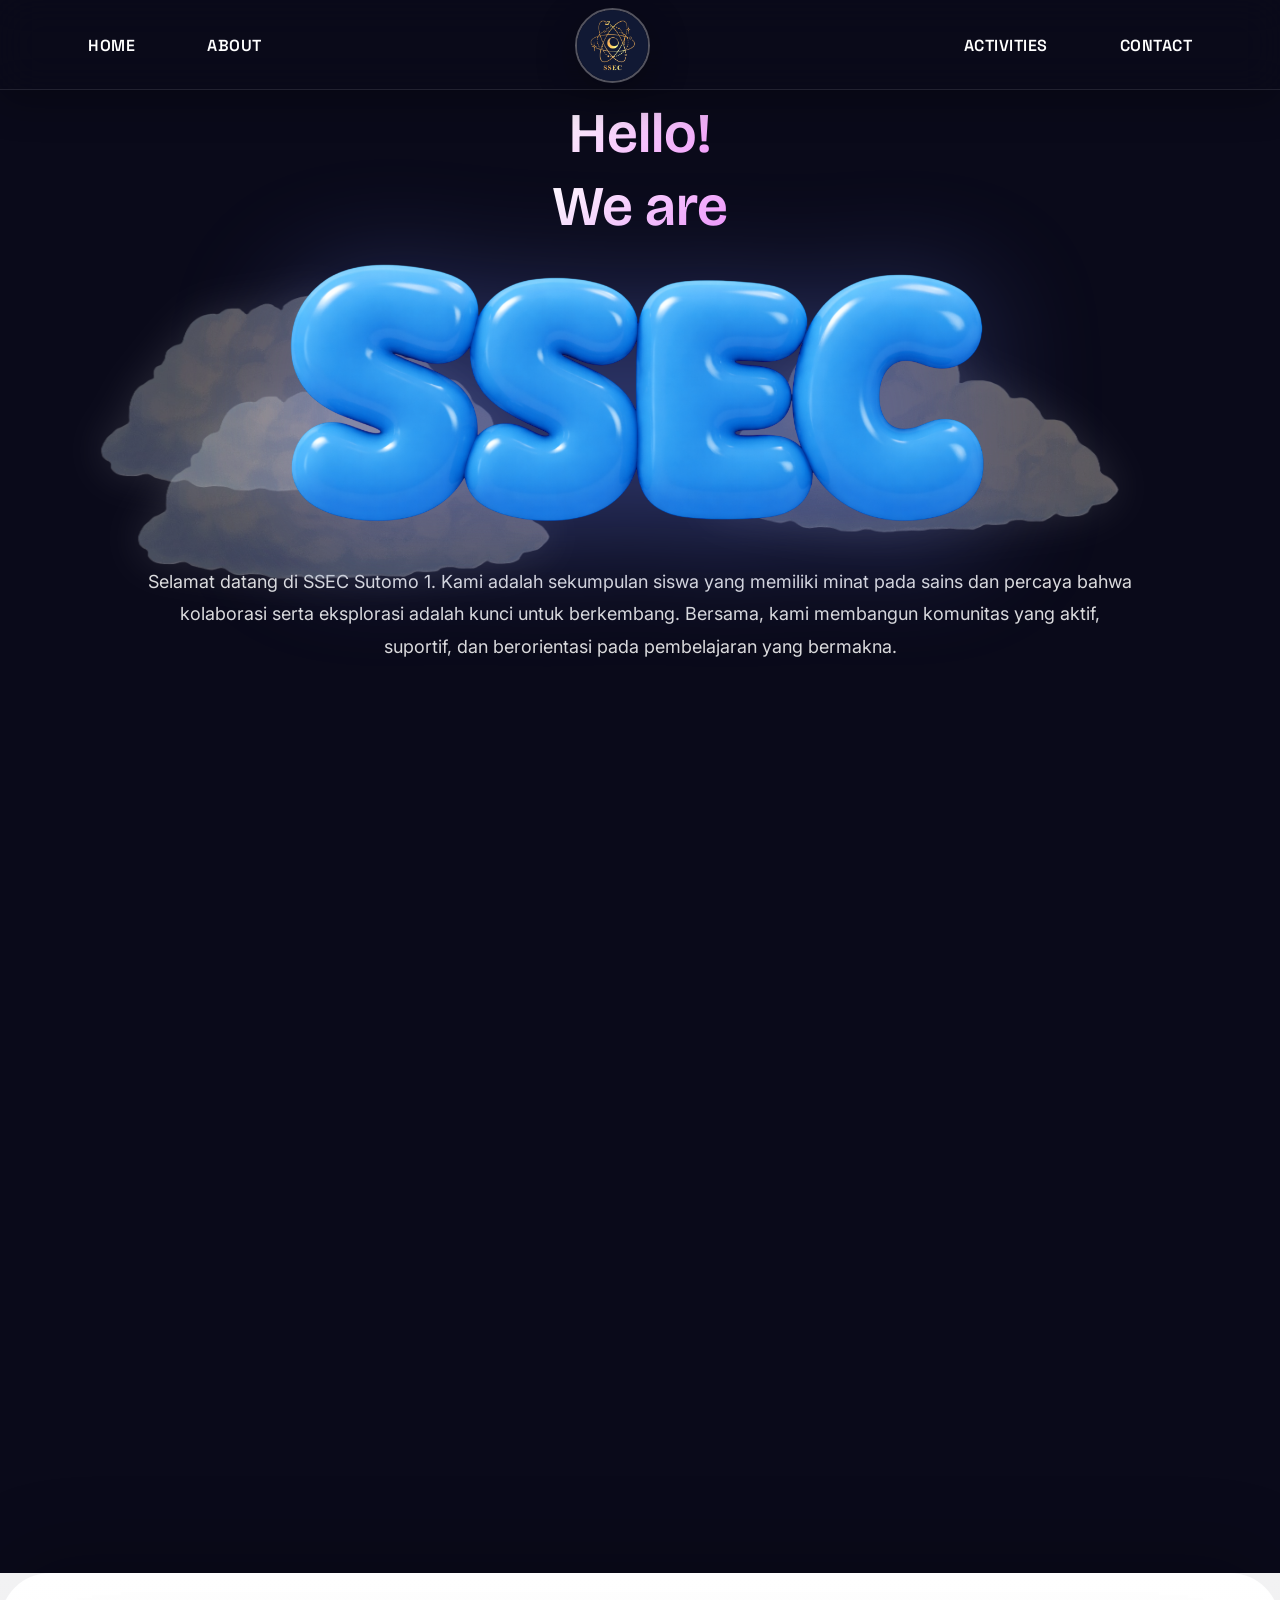
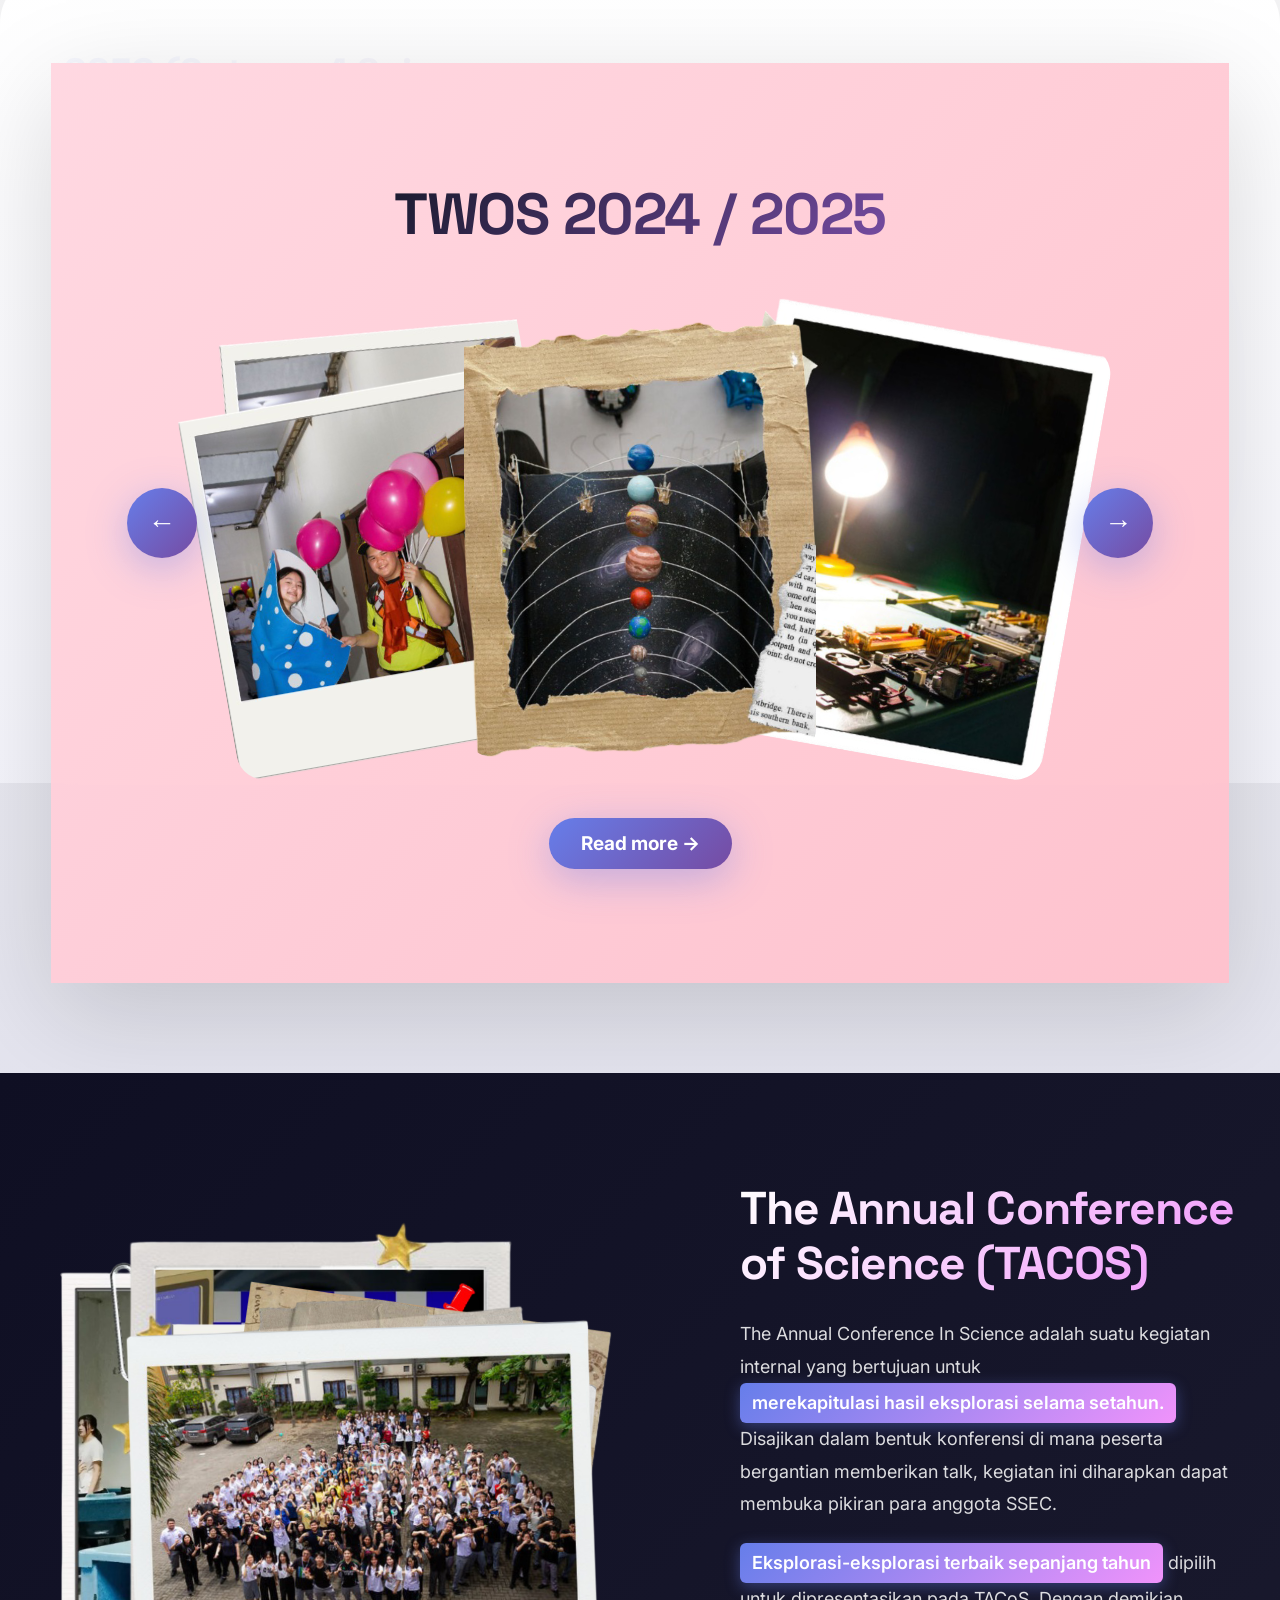
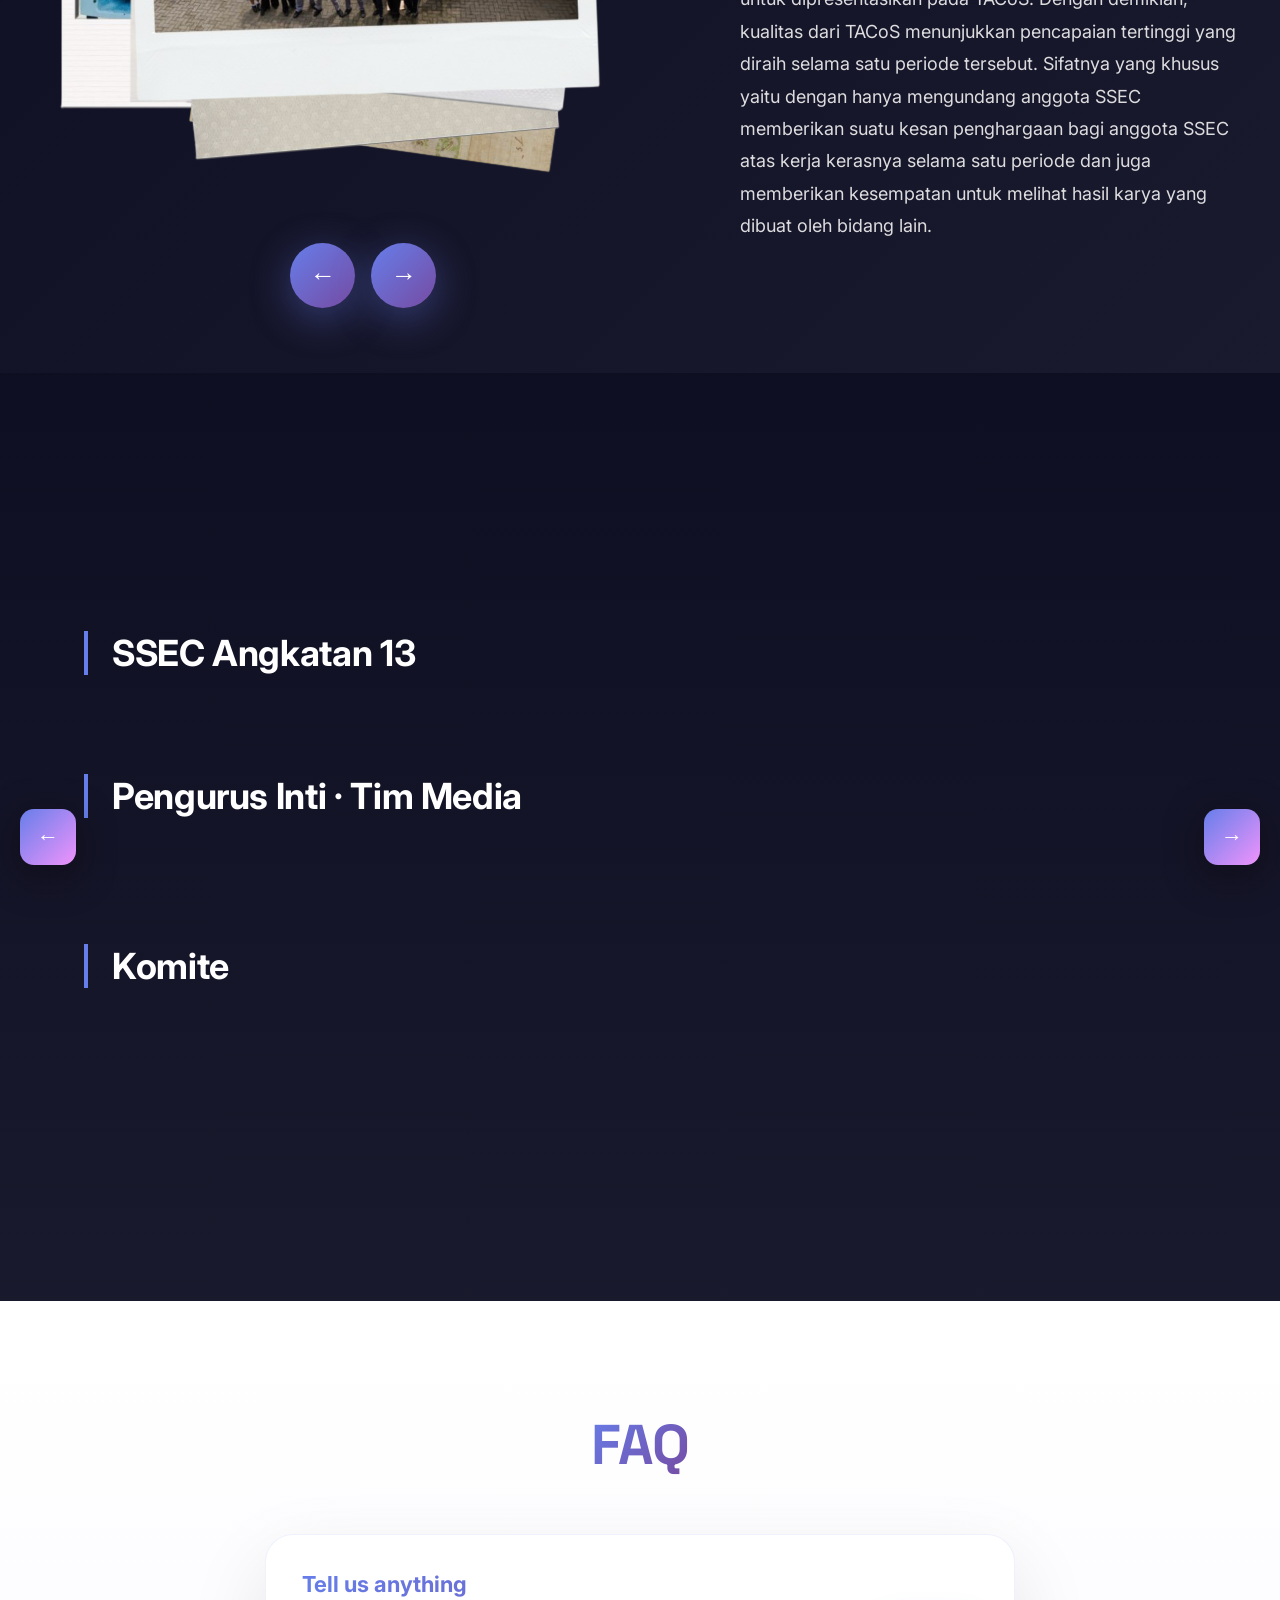
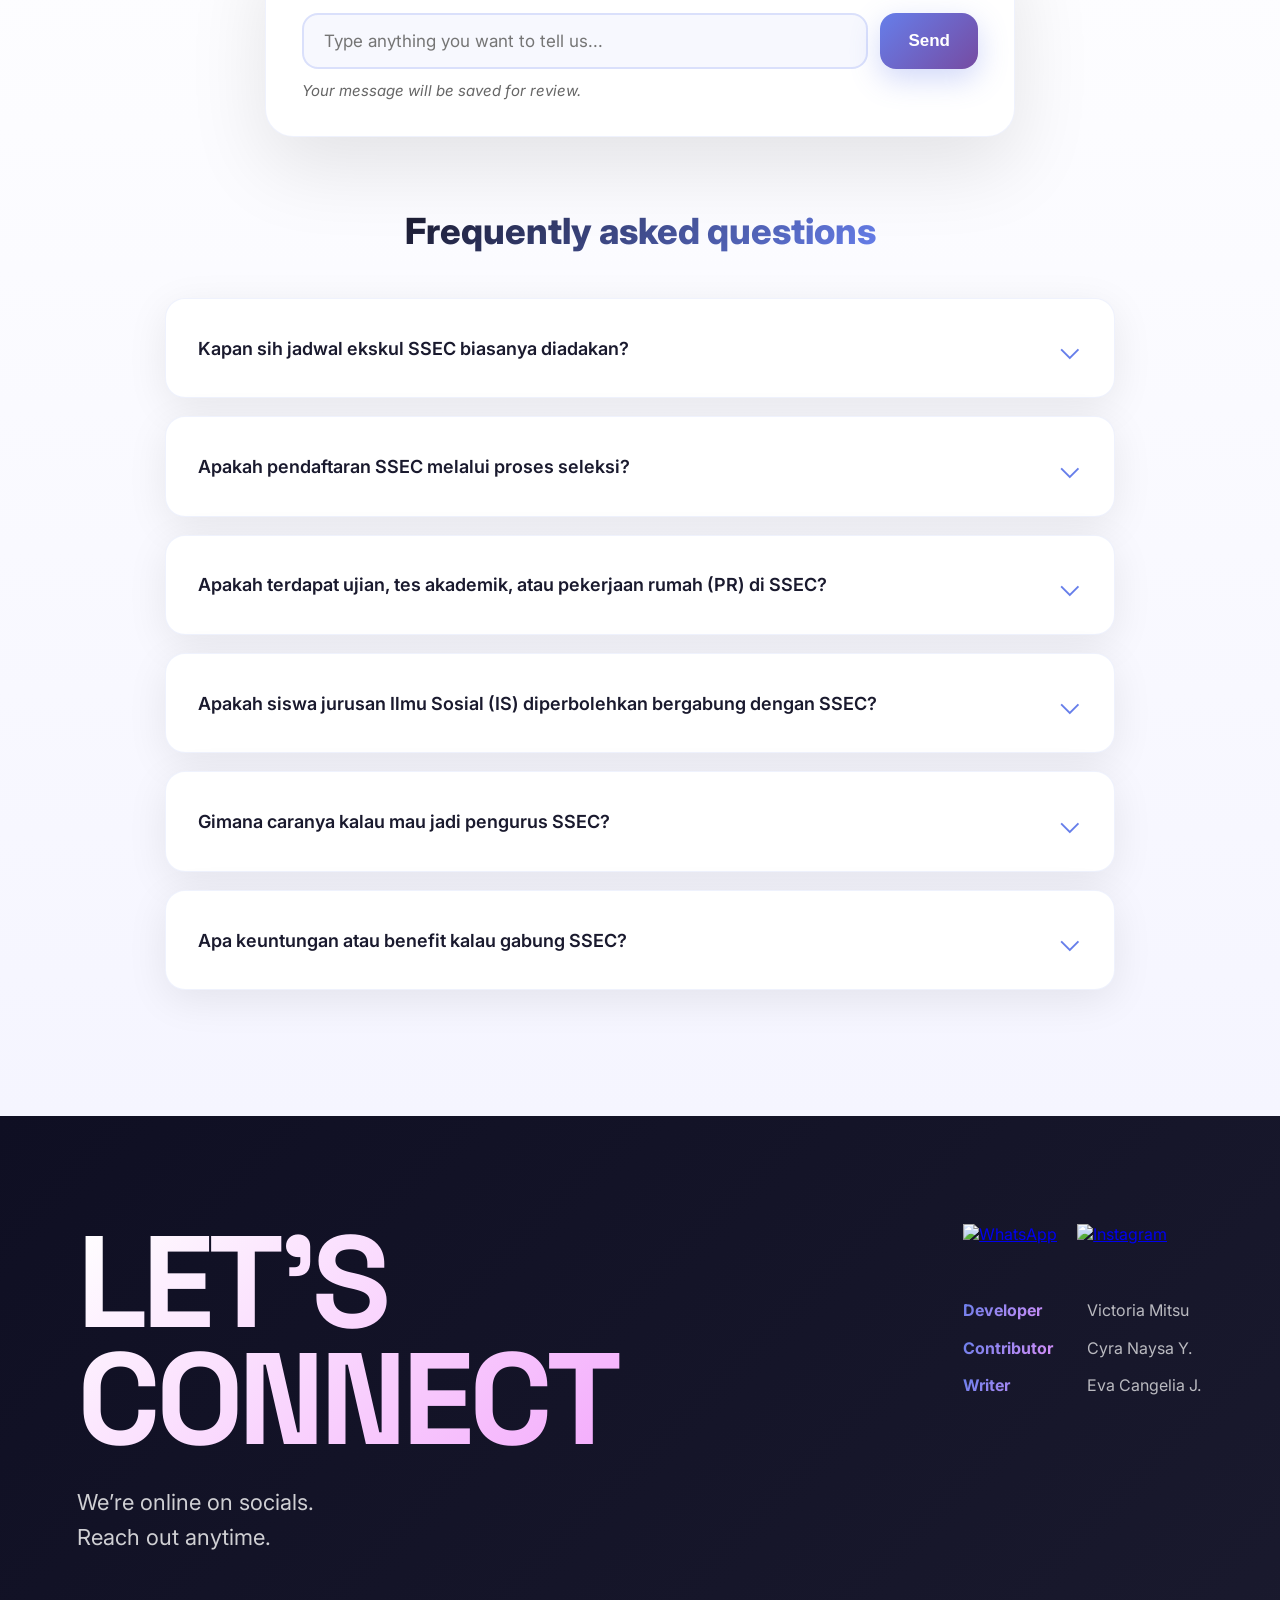
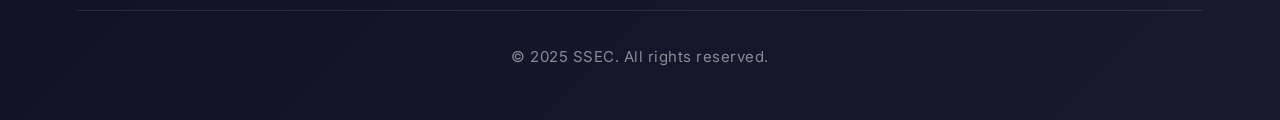
==== index.html @ c32acafa "first commit" ====
<!DOCTYPE html>
<html lang="en">

<head>
  <meta charset="UTF-8" />

  <!-- Make layout responsive on all devices -->
  <meta name="viewport" content="width=device-width, initial-scale=1.0" />

  <!-- Main stylesheet -->
  <link rel="stylesheet" href="style.css" />
  <script type="module">
    import { initializeApp } from "https://www.gstatic.com/firebasejs/12.7.0/firebase-app.js";
    import { getFirestore } from "https://www.gstatic.com/firebasejs/12.7.0/firebase-firestore.js";

    const firebaseConfig = {
      apiKey: "AIzaSyDE6XToUXNq9tVSVEn1rrTan9IuSLxN154",
      authDomain: "ssecfaq2025-2026.firebaseapp.com",
      projectId: "ssecfaq2025-2026",
      storageBucket: "ssecfaq2025-2026.firebasestorage.app",
      messagingSenderId: "773194493300",
      appId: "1:773194493300:web:dbcdadfd26e43658855021"
    };

    const app = initializeApp(firebaseConfig);
    const db = getFirestore(app);

    // 🔥 THIS IS THE IMPORTANT LINE
    window.FIREBASE_DB = db;

    console.log("🔥 Firebase Firestore ready");
  </script>

  <script async src="https://www.instagram.com/embed.js"></script>
  <title>SSEC 2025/2026</title>
</head>

<body>

  <!-- LOADER OVERLAY -->
  <div id="loader" class="loader" aria-label="Loading" role="status">
    <div class="loader-bg">
      <div class="noise"></div>
      <div class="glow-orb orb-1"></div>
      <div class="glow-orb orb-2"></div>
      <div class="glow-orb orb-3"></div>
      <div class="scanline"></div>
    </div>

    <div class="loader-content">
      <div class="loader-mark">
        <!-- Ring + sparks -->
        <svg class="mark-svg" viewBox="0 0 220 220" fill="none" xmlns="http://www.w3.org/2000/svg"
          aria-hidden="true">
          <defs>
            <linearGradient id="ringGrad" x1="12" y1="28" x2="210" y2="210" gradientUnits="userSpaceOnUse">
              <stop offset="0" stop-color="rgba(255, 227, 200, 0.95)" />
              <stop offset="0.45" stop-color="rgba(245, 205, 170, 0.9)" />
              <stop offset="1" stop-color="rgba(255, 255, 255, 0.9)" />
            </linearGradient>
            <filter id="softGlow" x="-50%" y="-50%" width="200%" height="200%">
              <feGaussianBlur stdDeviation="2.8" result="blur" />
              <feColorMatrix in="blur" type="matrix" values="
                  1 0 0 0 0
                  0 1 0 0 0
                  0 0 1 0 0
                  0 0 0 0.9 0" result="glow" />
              <feMerge>
                <feMergeNode in="glow" />
                <feMergeNode in="SourceGraphic" />
              </feMerge>
            </filter>
          </defs>

          <!-- Outer ring (draw animation) -->
          <path class="ring"
            d="M110 22C158.6 22 198 61.4 198 110C198 158.6 158.6 198 110 198C61.4 198 22 158.6 22 110C22 61.4 61.4 22 110 22Z"
            stroke="url(#ringGrad)" stroke-width="10" stroke-linecap="round" filter="url(#softGlow)" />

          <!-- Inner ring (subtle offset) -->
          <path class="ring ring-2"
            d="M110 40C148.66 40 180 71.34 180 110C180 148.66 148.66 180 110 180C71.34 180 40 148.66 40 110C40 71.34 71.34 40 110 40Z"
            stroke="rgba(255, 232, 210, 0.45)" stroke-width="3" stroke-linecap="round" />

          <!-- Sparks (hand-drawn strokes) -->
          <path class="spark s1" d="M68 82 C82 70, 92 64, 110 56" stroke="rgba(255, 235, 220, 0.9)"
            stroke-width="7" stroke-linecap="round" />
          <path class="spark s2" d="M148 76 C158 70, 168 66, 178 60" stroke="rgba(255, 235, 220, 0.9)"
            stroke-width="7" stroke-linecap="round" />
          <path class="spark s3" d="M90 158 C98 170, 108 178, 126 186" stroke="rgba(255, 235, 220, 0.9)"
            stroke-width="7" stroke-linecap="round" />
          <path class="spark s4" d="M46 132 C54 126, 62 120, 74 112" stroke="rgba(255, 235, 220, 0.85)"
            stroke-width="6" stroke-linecap="round" />
          <path class="spark s5" d="M152 150 C160 142, 170 134, 186 122" stroke="rgba(255, 235, 220, 0.85)"
            stroke-width="6" stroke-linecap="round" />

          <!-- Center dot -->
          <circle class="center-dot" cx="110" cy="110" r="6" fill="rgba(255, 235, 220, 0.9)" />
        </svg>
      </div>

      <div class="loader-type">
        <div class="brand-row">
          <span class="brand">SSEC</span>
          <span class="tag">Sutomo 1 Science Exploration Club</span>
        </div>

        <div class="status-row">
          <span class="status-text" id="statusText">Booting systems</span>
          <span class="percent" id="percent">0%</span>
        </div>

        <div class="bar">
          <div class="bar-fill" id="barFill"></div>
        </div>

        <div class="micro">
          <span class="micro-left" id="microLeft">Initializing modules…</span>
          <span class="micro-right" id="microRight">0 / 0 assets</span>
        </div>
      </div>
    </div>
  </div>

  <!-- =====================================================
       NAVBAR
       - Fixed on top
       - Never affected by scroll animations
       ===================================================== -->
  <nav class="navbar">
    <div class="nav-blur"></div>

    <div class="nav-content">
      <div class="nav-left">
        <a href="#Home" class="nav-link"><span class="nav-link-text">HOME</span><span class="nav-link-hover"></span></a>
        <a href="#About" class="nav-link"><span class="nav-link-text">ABOUT</span><span
            class="nav-link-hover"></span></a>
      </div>

      <div class="nav-logo">
        <div class="logo-glow"></div>
        <img src="assets/home/Biru.png" alt="Logo">
      </div>

      <div class="nav-right">
        <a href="#Activities" class="nav-link"><span class="nav-link-text">ACTIVITIES</span><span
            class="nav-link-hover"></span></a>
        <a href="#Contact" class="nav-link"><span class="nav-link-text">CONTACT</span><span
            class="nav-link-hover"></span></a>
      </div>

      <button class="menu-icon" id="menuToggle" aria-label="Menu">
        <span></span><span></span><span></span>
      </button>
    </div>

    <div class="mobile-menu" id="mobileMenu">
      <a href="#Home">HOME</a>
      <a href="#About">ABOUT</a>
      <a href="#Activities">ACTIVITIES</a>
      <a href="#Contact">CONTACT</a>
    </div>
  </nav>


  <!-- =====================================================
       HERO SECTION
       - Sticky
       - Shrinks and fades on scroll
       - NEVER goes under navbar
       ===================================================== -->
  <section id="Home" class="hero">

    <!-- Title text above logo -->
    <div class="hero-title-text">
      <p class="hero-title-text-left">Hello!</p>
      <p class="hero-title-text-right">We are</p>
    </div>

    <!-- Main hero content -->
    <div class="hero-content">

      <!-- Decorative clouds -->
      <img src="assets/home/cloud.png" class="cloud cloud1" alt="">
      <img src="assets/home/cloud.png" class="cloud cloud2" alt="">
      <img src="assets/home/cloud.png" class="cloud cloud3" alt="">

      <!-- Main logo -->
      <img src="assets/home/ssec.png" class="hero-logo" alt="SSEC">

      <!-- Subtitle -->
      <p class="hero-subtitle">
        Selamat datang di SSEC Sutomo 1.
        Kami adalah sekumpulan siswa yang memiliki minat pada sains dan percaya bahwa kolaborasi serta eksplorasi adalah
        kunci untuk berkembang.
        Bersama, kami membangun komunitas yang aktif, suportif, dan berorientasi pada pembelajaran yang bermakna.
      </p>

    </div>

  </section>


  <!-- =====================================================
       ABOUT SECTION
       - Provides scroll runway
       - Card physically slides up
       - Fully replaces hero
       ===================================================== -->
  <section id="About" class="about-wrapper">

    <!-- The card itself (sticky, animated) -->
    <div class="about-card">

      <div class="about-container">

        <!-- ================= LEFT TEXT ================= -->
        <div class="about-text">

          <div class="about-item">
            <h2>SSEC (Sutomo 1 Science Exploration Club) </h2>
            <p>
              merupakan klub eksplorasi sains yang berada di bawah SMA Sutomo 1 Medan, Sumatera Utara, Indonesia. SSEC
              juga menjadi salah satu kegiatan ekstrakurikuler yang mewadahi siswa-siswi SMA Sutomo 1 yang memiliki
              ketertarikan terhadap sains dan proses ilmiah.
            </p>
            <p>
              SSEC dibentuk sebagai ruang eksplorasi bagi siswa untuk memahami sains tidak hanya sebagai mata pelajaran
              di kelas, tetapi sebagai cara berpikir dan alat untuk memahami fenomena di sekitar. Dalam kegiatan klub,
              anggota didorong untuk aktif bertanya, berdiskusi, serta mengembangkan rasa ingin tahu terhadap berbagai
              topik sains.
            </p>
            <p>
              Selama mengikuti kegiatan SSEC, anggota akan dibimbing oleh mentor-mentor yang berpengalaman dan
              berkualitas. Proses pembimbingan ini membantu anggota dalam mengeksplorasi topik sains secara lebih
              terarah dan sistematis. Hasil dari eksplorasi tersebut kemudian didokumentasikan dan dibagikan melalui
              berbagai media, seperti artikel, video, serta pameran sains.
            </p>
          </div>

        </div>


        <!-- ================= RIGHT CAMERA ================= -->
        <div class="about-camera">

          <!-- Camera frame image -->
          <img src="assets/about/camera.png" class="camera-frame" alt="Camera">

          <!-- White screen area -->
          <div class="camera-screen">
            <div class="camera-track" id="cameraTrack">
              <img src="assets/TWOS 2025/image3_orig.jpg" class="camera-slide">
              <img src="assets/TWOS 2025/image1_orig.jpg" class="camera-slide">
              <img src="assets/TWOS 2025/image2_orig.jpg" class="camera-slide">
            </div>
          </div>

        </div>

      </div>
    </div>

  </section>
  <!-- ================= SLIDER SECTION ================= -->
  <section id="Activities" class="twos-section">
    <div class="twos-panel">
      <div class="twos-inner">

        <!-- LEFT ARROW -->
        <button class="arrow arrow-left" id="prevBtn">
          &#8592;
        </button>

        <!-- RIGHT ARROW -->
        <button class="arrow arrow-right" id="nextBtn">
          &#8594;
        </button>

        <!-- ================= SLIDER VIEWPORT ================= -->
        <!-- This masks the overflow so only ONE slide is visible -->
        <div class="twos-viewport">

          <!-- ================= SLIDER TRACK ================= -->
          <!-- This moves left/right -->
          <div class="twos-track" id="twosTrack">

            <!-- ===== SLIDE 1 ===== -->
            <div class="twos-slide">
              <h1 class="twos-title">TWOS 2024 / 2025</h1>

              <div class="card-group">

                <div class="card-wrap card-left">
                  <img src="assets/TWOS 2025/1.png" class="card">
                </div>

                <div class="card-wrap card-center">
                  <img src="assets/TWOS 2025/2.png" class="card">
                </div>

                <div class="card-wrap card-right">
                  <img src="assets/TWOS 2025/3.png" class="card">
                </div>

              </div>

              <a href="twos-2024.html" class="read-more">Read more →</a>
            </div>

            <!-- ===== SLIDE 3 ===== -->
            <div class="twos-slide">
              <h1 class="twos-title">TWOS 2022 / 2023</h1>

              <div class="card-group">

                <div class="card-wrap card-left">
                  <img src="assets/TWOS 2023/1.png" class="card">
                </div>

                <div class="card-wrap card-center">
                  <img src="assets/TWOS 2023/2.png" class="card">
                </div>

                <div class="card-wrap card-right">
                  <img src="assets/TWOS 2023/3.png" class="card">
                </div>

              </div>
            </div>
            <!-- ===== SLIDE 4 ===== -->
            <div class="twos-slide">
              <h1 class="twos-title">Sejarah TWOS</h1>

              <div class="card-group">

                <div class="card-wrap card-left">
                  <img src="assets/sejarahtwos/1.png" class="card">
                </div>

                <div class="card-wrap card-center">
                  <img src="assets/sejarahtwos/2.png" class="card">
                </div>

                <div class="card-wrap card-right">
                  <img src="assets/sejarahtwos/3.png" class="card">
                </div>

              </div>
              <a href="twos-history.html" class="read-more">Read more →</a>
            </div>

          </div>

        </div>
      </div>
    </div>

  </section>
  <!-- ================= NEXT SECTION AFTER TWOS ================= -->
  <section class="tacos-section">

    <div class="tacos-container">

      <!-- ===== IMAGE STACK (LEFT) ===== -->
      <div class="tacos-stack">
        <img src="assets/Tacos/2.png" class="stack-img pos-0">
        <img src="assets/Tacos/3 (1).png" class="stack-img pos-1">
        <img src="assets/Tacos/4.png" class="stack-img pos-2">
        <img src="assets/Tacos/5.png" class="stack-img pos-3">
        <img src="assets/Tacos/6.png" class="stack-img pos-4">
        <img src="assets/Tacos/7.png" class="stack-img pos-5">
        <img src="assets/Tacos/8.png" class="stack-img pos-5">
        <img src="assets/Tacos/9.png" class="stack-img pos-5">
        <img src="assets/Tacos/10.png" class="stack-img pos-5">
        <img src="assets/Tacos/11.png" class="stack-img pos-5">
        <!-- CONTROLS: moved INSIDE the stack so they center to the images -->
        <div class="tacos-controls-under">
          <button id="stackPrev" class="nav-btn prev">←</button>
          <button id="stackNext" class="nav-btn next">→</button>
        </div>
      </div>
      <!-- ===== TEXT (RIGHT) ===== -->
      <div class="tacos-text">

        <h2>The Annual Conference of Science (TACOS)</h2>

        <p>
          The Annual Conference In Science adalah suatu kegiatan internal yang
          bertujuan untuk
          <span class="highlight">merekapitulasi hasil eksplorasi selama setahun.</span>
          Disajikan dalam bentuk konferensi di mana peserta bergantian memberikan talk,
          kegiatan ini diharapkan dapat membuka pikiran para anggota SSEC.
        </p>

        <p>
          <span class="highlight">Eksplorasi-eksplorasi terbaik sepanjang tahun</span>
          dipilih untuk dipresentasikan pada TACoS. Dengan demikian, kualitas dari TACoS menunjukkan pencapaian
          tertinggi yang diraih selama satu periode tersebut. Sifatnya yang khusus yaitu dengan hanya mengundang anggota
          SSEC memberikan suatu kesan penghargaan bagi anggota SSEC atas kerja kerasnya selama satu periode dan juga
          memberikan kesempatan untuk melihat hasil karya yang dibuat oleh bidang lain.
        </p>



      </div>

    </div>
  </section>
  <section class="studio-section">
    <div class="studio-slider">

      <button class="studio-nav prev" onclick="studioPrev()">←</button>
      <button class="studio-nav next" onclick="studioNext()">→</button>

      <div class="studio-viewport">
        <div class="studio-track" id="studioTrack">

          <!-- ===== SLIDE 1 ===== -->
          <div class="studio-slide">
            <h3>SSEC Angkatan 13</h3>

            <h3>Pengurus Inti · Tim Media</h3>
            <div class="studio-row studio-row-3">
              <blockquote class="instagram-media" data-instgrm-permalink="https://www.instagram.com/p/DP6vupWAW0T/"
                data-instgrm-version="14"></blockquote>

              <blockquote class="instagram-media" data-instgrm-permalink="https://www.instagram.com/p/DP6vTJlgao9/"
                data-instgrm-version="14"></blockquote>

              <blockquote class="instagram-media" data-instgrm-permalink="https://www.instagram.com/p/DP6u6KnARhc/"
                data-instgrm-version="14"></blockquote>
            </div>

            <h3>Komite</h3>
            <div class="studio-row">
              <blockquote class="instagram-media" data-instgrm-permalink="https://www.instagram.com/p/DP6wm9OgfP6/"
                data-instgrm-version="14"></blockquote>

              <blockquote class="instagram-media" data-instgrm-permalink="https://www.instagram.com/p/DP6wLjRAV0e/"
                data-instgrm-version="14"></blockquote>
            </div>
          </div>

          <!-- ===== SLIDE 2 ===== -->
          <div class="studio-slide">
            <h3>SSEC Angkatan 12</h3>
            <h3>Pengurus Inti · Tim Media</h3>
            <div class="studio-row studio-row-3">
              <blockquote class="instagram-media" data-instgrm-permalink="https://www.instagram.com/p/DAlYOQAzleA/"
                data-instgrm-version="14"></blockquote>

              <blockquote class="instagram-media" data-instgrm-permalink="https://www.instagram.com/p/DAlYDgQTdvZ/"
                data-instgrm-version="14"></blockquote>

              <blockquote class="instagram-media" data-instgrm-permalink="https://www.instagram.com/p/DAlXzm7zmcF/"
                data-instgrm-version="14"></blockquote>
            </div>

            <h3>Komite</h3>
            <div class="studio-row">
              <blockquote class="instagram-media" data-instgrm-permalink="https://www.instagram.com/p/DAlZCQjTdO_/"
                data-instgrm-version="14"></blockquote>

              <blockquote class="instagram-media" data-instgrm-permalink="https://www.instagram.com/p/DAlY9enzrJG/"
                data-instgrm-version="14"></blockquote>
            </div>
          </div>

          <!-- ===== SLIDE 3 ===== -->
          <div class="studio-slide">
            <h3>Pra SSEC</h3>
            <div class="pra-wrapper">
              <div class="pra-card-grid">
                <div class="pra-card">
                  <img src="assets/prassec/pra1.png">
                  <h4>ADRIAN NUGRAHA UTAMA</h4>
                  <p>Ketua Umum</p>
                  <span>XII · IPA 01</span>
                </div>

                <div class="pra-card">
                  <img src="assets/prassec/pra2.png">
                  <h4>LEONARD</h4>
                  <p>Ketua 1</p>
                  <span>XII · IPA 01</span>
                </div>

                <div class="pra-card">
                  <img src="assets/prassec/pra3.png">
                  <h4>EDWARD</h4>
                  <p>Ketua 2</p>
                  <span>XII · IPS 01</span>
                </div>

                <div class="pra-card">
                  <img src="assets/prassec/pra4.png">
                  <h4>WILSON BUNJAMIN</h4>
                  <p>Ketua 3</p>
                  <span>XII · IPA 05</span>
                </div>

                <div class="pra-card">
                  <img src="assets/prassec/pra5.png">
                  <h4>MEILIA</h4>
                  <p>Sekretaris</p>
                  <span>XII · IPA 01</span>
                </div>
              </div>
            </div>
          </div>
        </div>
      </div>
    </div>
  </section>

  <section class="faq-section" id="FAQ">

    <h2 class="faq-title">FAQ</h2>

    <!-- Tell us anything -->
    <div class="faq-input-wrapper">
      <label class="faq-input-label">Tell us anything</label>
      <div class="faq-input-box">
        <input type="text" id="faqInput" placeholder="Type anything you want to tell us..." />
        <button id="faqSubmit">Send</button>
      </div>
      <p class="faq-hint">Your message will be saved for review.</p>
    </div>

    <!-- Frequently Asked Questions -->
    <h3 class="faq-subtitle">Frequently asked questions</h3>

    <div class="faq-list">

      <div class="faq-item">
        <button class="faq-question">
          Kapan sih jadwal ekskul SSEC biasanya diadakan?
          <span class="faq-icon">⌄</span>
        </button>
        <div class="faq-answer">
          Kegiatan ekstrakurikuler SSEC dilaksanakan setiap hari Jumat, pukul 15.00–16.20 WIB.
        </div>
      </div>

      <div class="faq-item">
        <button class="faq-question">
          Apakah pendaftaran SSEC melalui proses seleksi?
          <span class="faq-icon">⌄</span>
        </button>
        <div class="faq-answer">
          Pendaftaran sebagai anggota tidak melalui proses seleksi, namun jumlah peserta terbatas.
          Sementara itu, pendaftaran sebagai pengurus wajib mengikuti tahapan seleksi yang telah ditentukan。
        </div>
      </div>
      <div class="faq-item">
        <button class="faq-question">
          Apakah terdapat ujian, tes akademik, atau pekerjaan rumah (PR) di SSEC?
          <span class="faq-icon">⌄</span>
        </button>
        <div class="faq-answer">
          SSEC tidak menerapkan ujian, tes akademik, maupun pekerjaan rumah. Kegiatan lebih difokuskan pada praktik,
          diskusi materi, serta permainan edukatif untuk menciptakan suasana belajar yang menyenangkan.
        </div>
      </div>

      <div class="faq-item">
        <button class="faq-question">
          Apakah siswa jurusan Ilmu Sosial (IS) diperbolehkan bergabung dengan SSEC?
          <span class="faq-icon">⌄</span>
        </button>
        <div class="faq-answer">
          Ya, siswa dari jurusan MIA maupun IS diperbolehkan bergabung dan dapat memilih bidang eksplorasi sesuai
          minat,
          termasuk di luar jurusan asalnya. </div>
      </div>

      <div class="faq-item">
        <button class="faq-question">
          Gimana caranya kalau mau jadi pengurus SSEC?
          <span class="faq-icon">⌄</span>
        </button>
        <div class="faq-answer">
          Calon pengurus dapat mendaftar melalui Google Form yang dibagikan oleh panitia. Informasi mengenai seleksi
          akan disampaikan pada saat Technical Meeting, kemudian dilanjutkan dengan tahapan wawancara dan tes
          keterampilan.
        </div>
      </div>

      <div class="faq-item">
        <button class="faq-question">
          Apa keuntungan atau benefit kalau gabung SSEC?
          <span class="faq-icon">⌄</span>
        </button>
        <div class="faq-answer">
          Pengurus SSEC akan memperoleh sertifikat yang dapat menunjang portofolio serta pengalaman bekerja dalam tim.
          Sementara itu, anggota SSEC akan mendapatkan nilai tambah pada rapor serta pengalaman belajar sains secara
          eksploratif dan aplikatif. </div>
      </div>
    </div>
  </section>
  <section id="Contact">
    <footer class="footer">
      <div class="footer-inner">

        <!-- LEFT: BIG MESSAGE -->
        <div class="footer-left">
          <h2>Let’s<br>Connect</h2>
          <p class="footer-sub">
            We’re online on socials.<br>
            Reach out anytime.
          </p>
        </div>

        <!-- RIGHT: CONTACT + CREDITS -->
        <div class="footer-right">

          <div class="footer-contact">
            <a href="https://wa.me/628116520080" target="_blank" aria-label="WhatsApp">
              <img src="https://cdn.jsdelivr.net/npm/simple-icons@v9/icons/whatsapp.svg" alt="WhatsApp"
                style=" height: 80px ">
            </a>

            <a href="https://www.instagram.com/ssec_sutomo1/" target="_blank" aria-label="Instagram">
              <img src="https://cdn.jsdelivr.net/npm/simple-icons@v9/icons/instagram.svg" alt="Instagram"
                style=" height: 80px ">
            </a>
          </div>

          <div class="footer-credits">
            <p><strong>Developer</strong> Victoria Mitsu</p>
            <p><strong>Contributor</strong> Cyra Naysa Y.</p>
            <p><strong>Writer</strong> Eva Cangelia J.</p>
          </div>

        </div>

      </div>

      <div class="footer-bottom">
        © 2025 SSEC. All rights reserved.
      </div>
    </footer>
  </section>
  <!-- =====================================================
       SCROLL ANIMATION SCRIPT
       - Hero collapse
       - About card rise
       - MindMarket-style handoff
       ===================================================== -->
  <script>
      (function () {
      const loader = document.getElementById("loader");
      const percentEl = document.getElementById("percent");
      const barFill = document.getElementById("barFill");
      const statusText = document.getElementById("statusText");
      const microLeft = document.getElementById("microLeft");
      const microRight = document.getElementById("microRight");

      // Safety: if user has reduced motion, keep it snappy.
      const reduceMotion = window.matchMedia("(prefers-reduced-motion: reduce)").matches;

      // Messages that rotate slightly as progress increases
      const steps = [
        { at: 0, text: "Booting systems", micro: "Initializing modules…" },
        { at: 12, text: "Loading interface", micro: "Warming up UI layers…" },
        { at: 28, text: "Syncing components", micro: "Fetching core assets…" },
        { at: 45, text: "Calibrating visuals", micro: "Optimizing rendering…" },
        { at: 62, text: "Preparing content", micro: "Mounting sections…" },
        { at: 78, text: "Final checks", micro: "Verifying integrity…" },
        { at: 92, text: "Almost there", micro: "Finalizing…" },
      ];

      function setUI(p, loaded, total) {
        const clamped = Math.max(0, Math.min(100, p));
        percentEl.textContent = `${Math.round(clamped)}%`;
        barFill.style.transform = `scaleX(${clamped / 100})`;

        // Step messages
        let msg = steps[0];
        for (const s of steps) if (clamped >= s.at) msg = s;
        statusText.textContent = msg.text;
        microLeft.textContent = msg.micro;

        microRight.textContent = `${loaded} / ${total} assets`;
      }

      // Find "assets" to track (best-effort; not perfect but feels real)
      const images = Array.from(document.images || []);
      const styles = Array.from(document.querySelectorAll("link[rel='stylesheet']") || []);
      const scripts = Array.from(document.querySelectorAll("script[src]") || []);

      // Also include background images? (Skip; too expensive to compute reliably.)
      const assets = [
        ...images.map(img => ({ type: "img", el: img, url: img.currentSrc || img.src })),
        ...styles.map(l => ({ type: "css", el: l, url: l.href })),
        ...scripts.map(s => ({ type: "js", el: s, url: s.src })),
      ].filter(a => a.url);

      let total = assets.length;
      if (total === 0) total = 12; // fallback "virtual" assets so it still animates nicely

      let loaded = 0;

      // Progress smoothing
      let targetProgress = 0;
      let displayedProgress = 0;

      // Timing
      const start = performance.now();
      const minDuration = reduceMotion ? 350 : 950; // cinematic minimum time
      const maxDuration = reduceMotion ? 900 : 3500; // hard cap

      function bumpTarget() {
        // Keep target progress tied to loaded ratio, but never go backwards.
        const ratio = total ? (loaded / total) : 0;
        const base = ratio * 92; // keep some headroom for finalizing
        targetProgress = Math.max(targetProgress, base);

        // Add tiny randomness so it feels organic
        targetProgress = Math.min(94, targetProgress + (Math.random() * 1.1));
      }

      // Mark asset as loaded once
      function markLoaded() {
        loaded = Math.min(total, loaded + 1);
        bumpTarget();
      }

      // Track real assets (images)
      assets.forEach(a => {
        if (a.type === "img") {
          // If already complete
          if (a.el.complete && a.el.naturalWidth > 0) {
            markLoaded();
          } else {
            a.el.addEventListener("load", markLoaded, { once: true });
            a.el.addEventListener("error", markLoaded, { once: true });
          }
        } else {
          // CSS/JS: we can't reliably know load state from here if already loaded,
          // so we treat them as "virtual" with a short delay.
          setTimeout(markLoaded, 120 + Math.random() * 380);
        }
      });

      // If there are no real assets, simulate
      if (assets.length === 0) {
        const virtual = total;
        for (let i = 0; i < virtual; i++) {
          setTimeout(markLoaded, 120 + i * (reduceMotion ? 28 : 55) + Math.random() * 90);
        }
      }

      // Main animation loop
      let raf;
      function tick(now) {
        const elapsed = now - start;

        // Move displayedProgress toward targetProgress smoothly
        const easing = reduceMotion ? 0.22 : 0.085;
        displayedProgress += (targetProgress - displayedProgress) * easing;

        // Time-based lift so it doesn't stall on slow pages
        const timeLift = Math.min(86, (elapsed / maxDuration) * 86);
        targetProgress = Math.max(targetProgress, timeLift);

        // When window "load" fires, we finalize to 100
        // We'll set a flag below.
        setUI(displayedProgress, Math.min(loaded, total), total);

        raf = requestAnimationFrame(tick);
      }
      raf = requestAnimationFrame(tick);

      // Finalize + fade out
      let didFinish = false;

      function finish() {
        if (didFinish) return;
        didFinish = true;

        // Snap target to 100 smoothly
        const now = performance.now();
        const elapsed = now - start;
        const remaining = Math.max(0, minDuration - elapsed);

        // Ensure minimum duration for polish
        setTimeout(() => {
          targetProgress = 100;

          // Push displayed quickly to 100
          const finalStart = performance.now();
          const finalDur = reduceMotion ? 180 : 420;

          function finalTick(t) {
            const u = Math.min(1, (t - finalStart) / finalDur);
            // easeOutCubic
            const eased = 1 - Math.pow(1 - u, 3);
            displayedProgress = displayedProgress + (100 - displayedProgress) * eased;
            setUI(displayedProgress, total, total);

            if (u < 1) {
              requestAnimationFrame(finalTick);
              return;
            }

            // Fade out overlay
            loader.classList.add("loader-hide");
            setTimeout(() => {
              cancelAnimationFrame(raf);
              loader.remove();
            }, reduceMotion ? 120 : 650);
          }
          requestAnimationFrame(finalTick);
        }, remaining);
      }

      // If page fully loaded
      window.addEventListener("load", () => {
        // Mark any remaining as loaded
        loaded = total;
        bumpTarget();
        finish();
      });

      // Safety: hard timeout
      setTimeout(finish, maxDuration);
    })();
    const toggle = document.getElementById('menuToggle');
    const menu = document.getElementById('mobileMenu');

    toggle.addEventListener('click', () => {
      toggle.classList.toggle('active');
      menu.classList.toggle('active');
    });

    // Close when clicking a link
    document.querySelectorAll('.mobile-menu a').forEach(link => {
      link.addEventListener('click', () => {
        toggle.classList.remove('active');
        menu.classList.remove('active');
      });
    });
    const hero = document.querySelector('.hero');
    const heroLogo = document.querySelector('.hero-logo');
    const heroText = document.querySelector('.hero-title-text');
    const heroContent = document.querySelector('.hero-content');

    const aboutWrapper = document.querySelector('.about-wrapper');
    const aboutCard = document.querySelector('.about-card');

    const NAV_HEIGHT = 100;

    window.addEventListener('scroll', () => {
      const scrollY = window.scrollY;
      const heroHeight = hero.offsetHeight;
      const aboutStart = aboutWrapper.offsetTop - heroHeight;

      /* ================= PHASE 0 — HARD RESET ================= */
      if (scrollY <= 0) {
        heroLogo.style.transform = 'scale(1)';
        heroContent.style.opacity = '1';
        heroText.style.opacity = '1';

        aboutCard.style.transform = 'translateY(100%)';
        return;
      }

      /* ================= PHASE 1 — HERO SHRINK ================= */
      let heroProgress = scrollY / heroHeight;
      heroProgress = Math.min(Math.max(heroProgress, 0), 1);

      const scale = 1 - heroProgress * 0.45;
      const opacity = 1 - heroProgress * 1.2;

      heroLogo.style.transform = `scale(${scale})`;
      heroContent.style.opacity = opacity;
      heroText.style.opacity = opacity;

      /* ================= PHASE 2 — ABOUT CARD RISE ================= */
      if (scrollY > aboutStart) {
        let cardProgress =
          (scrollY - aboutStart) / heroHeight;

        cardProgress = Math.min(Math.max(cardProgress, 0), 1);

        const translateY = (1 - cardProgress) * 100;
        aboutCard.style.transform = `translateY(${translateY}%)`;
      } else {
        /* Keep card hidden before trigger */
        aboutCard.style.transform = 'translateY(100%)';
      }
    });
    /* ===============================
About SLIDER – STABLE VERSION
=============================== */
    /* About text reveal: staggered headline + paragraph reveal */
    (function () {
      const aboutItems = document.querySelectorAll('.about-item');

      if (!aboutItems.length) return;

      const options = { root: null, rootMargin: '0px', threshold: 0.18 };

      const observer = new IntersectionObserver((entries, obs) => {
        entries.forEach(entry => {
          if (!entry.isIntersecting) return;

          const item = entry.target;
          const h2 = item.querySelector('h2');
          const paras = Array.from(item.querySelectorAll('p'));

          // reveal heading quickly
          if (h2) {
            setTimeout(() => h2.classList.add('revealed'), 80);
          }

          // stagger paragraphs
          paras.forEach((p, i) => {
            setTimeout(() => p.classList.add('revealed'), 220 + i * 140);
          });

          obs.unobserve(item);
        });
      }, options);

      aboutItems.forEach(it => observer.observe(it));
    })();
    (() => {
      const track = document.getElementById("cameraTrack");
      const slides = Array.from(track.children);
      let index = 0;

      slides[0].classList.add("active");

      setInterval(() => {
        // remove active from current
        slides[index].classList.remove("active");

        // next slide
        index = (index + 1) % slides.length;

        // move track
        track.style.transform = `translateX(-${index * 100}%)`;

        // activate new slide
        slides[index].classList.add("active");
      }, 5000);
    })();
    /* ===============================
    TWOS SLIDER – STABLE VERSION
    =============================== */

    const track = document.getElementById('twosTrack');
    const slides = document.querySelectorAll('.twos-slide');

    const prevBtn = document.getElementById('prevBtn');
    const nextBtn = document.getElementById('nextBtn');

    let currentIndex = 0;


    /* ===============================
       CORE FUNCTION: UPDATE SLIDER
       Uses real pixel width (no % bugs)
       =============================== */
    function updateSlider() {
      const slideWidth = slides[0].offsetWidth;
      const offset = slideWidth * currentIndex;

      track.style.transform = `translateX(-${offset}px)`;
    }

    /* ===============================
       NEXT BUTTON
       =============================== */
    nextBtn.addEventListener('click', () => {
      currentIndex++;

      if (currentIndex >= slides.length) {
        currentIndex = slides.length - 1; // stop at last slide
      }

      updateSlider();
    });

    /* ===============================
       PREVIOUS BUTTON
       =============================== */
    prevBtn.addEventListener('click', () => {
      currentIndex--;

      if (currentIndex < 0) {
        currentIndex = 0; // stop at first slide
      }

      updateSlider();
    });

    /* ===============================
       HANDLE WINDOW RESIZE
       Prevents broken layout on resize
       =============================== */
    window.addEventListener('resize', () => {
      updateSlider();
    });

    /* ===============================
       INITIAL RENDER
       =============================== */
    window.addEventListener('load', () => {
      currentIndex = 0;
      updateSlider();
    });
    /* ===============================
   Tacos
   =============================== */
    document.addEventListener('DOMContentLoaded', () => {

      const images = Array.from(document.querySelectorAll('.stack-img'));
      const nextBtn = document.getElementById('stackNext');
      const prevBtn = document.getElementById('stackPrev');

      const DURATION = 600;
      let locked = false;

      function applyPositions() {
        images.forEach((img, i) => {
          img.className = 'stack-img';
          img.classList.add(`pos-${i}`);
        });
      }

      nextBtn.addEventListener('click', () => {
        if (locked) return;
        locked = true;

        const top = images[0];
        top.classList.add('to-back');

        setTimeout(() => {
          top.classList.remove('to-back');
          images.push(images.shift());
          applyPositions();
          locked = false;
        }, DURATION);
      });

      prevBtn.addEventListener('click', () => {
        if (locked) return;
        locked = true;

        const last = images.pop();
        images.unshift(last);

        last.classList.add('from-back');
        applyPositions();

        requestAnimationFrame(() => {
          last.classList.remove('from-back');
        });

        setTimeout(() => {
          locked = false;
        }, DURATION);
      });

      applyPositions();
    });
    /* studio */
    window.instgrm.Embeds.process();
    const studioSlides = document.querySelectorAll('.studio-slide');

    function showStudioSlide(slideNumber) {
      studioSlides.forEach(s => s.classList.remove('active'));

      const target = document.querySelector(
        `.studio-slide[data-slide="${slideNumber}"]`
      );

      if (target) {
        target.classList.add('active');

        if (window.instgrm) {
          window.instgrm.Embeds.process();
        }
      }
    }

    // SHOW REAL CONTENT BY DEFAULT
    showStudioSlide(2);
    let current = 2;

    document.querySelector('.arrow-right').onclick = () => {
      current = current === 3 ? 2 : current + 1;
      showStudioSlide(current);
    };

    document.querySelector('.arrow-left').onclick = () => {
      current = current === 2 ? 3 : current - 1;
      showStudioSlide(current);
    };
    let studioIndex = 0;

    function updateStudio() {
      const track = document.getElementById("studioTrack");
      track.style.transform = `translateX(-${studioIndex * 100}%)`;

      if (window.instgrm) {
        window.instgrm.Embeds.process();
      }
    }

    function studioNext() {
      const slides = document.querySelectorAll(".studio-slide");
      studioIndex = Math.min(studioIndex + 1, slides.length - 1);
      updateStudio();
    }

    function studioPrev() {
      studioIndex = Math.max(studioIndex - 1, 0);
      updateStudio();
    }
    /* FAQ accordion */
    document.querySelectorAll('.faq-question').forEach(btn => {
      btn.addEventListener('click', () => {
        const item = btn.closest('.faq-item');

        // close others (optional, like SafetyWing)
        document.querySelectorAll('.faq-item').forEach(i => {
          if (i !== item) i.classList.remove('active');
        });

        item.classList.toggle('active');
      });
    });
    /* Tell us anything input */
    const input = document.getElementById('faqInput');
    const submit = document.getElementById('faqSubmit');

    async function saveMessage() {
      const value = input.value.trim();
      if (!value) return;

      try {
        const { collection, addDoc, serverTimestamp } =
          await import("https://www.gstatic.com/firebasejs/12.7.0/firebase-firestore.js");

        await addDoc(
          collection(window.FIREBASE_DB, "faqMessages"),
          {
            message: value,
            createdAt: serverTimestamp(),
            page: "FAQ",
            userAgent: navigator.userAgent
          }
        );

        input.value = '';
        alert('Message sent successfully!');
      } catch (err) {
        console.error(err);
        alert('Failed to send message');
      }
    }

    input.value = '';
    alert('Message saved!');

    submit.addEventListener('click', saveMessage);
    input.addEventListener('keydown', e => {
      if (e.key === 'Enter') saveMessage();
    });
  </script>



</body>

</html>
---- style.css ----
@import url('https://fonts.googleapis.com/css2?family=Inter:wght@100..900&family=Space+Grotesk:wght@300..700&family=Bricolage+Grotesque:opsz,wght@12..96,200..800&display=swap');

* {
  margin: 0;
  padding: 0;
  box-sizing: border-box;
}

:root {
  --primary: #667eea;
  --primary-light: #764ba2;
  --accent: #f093fb;
  --bg-dark: #0f0f23;
  --text-light: #ffffff;
  --text-dark: #1a1a2e;
  --glass-bg: rgba(255, 255, 255, 0.08);
  --glass-border: rgba(255, 255, 255, 0.18);
}

html {
  scroll-behavior: smooth;
  overflow-x: hidden;
}

body {
  margin: 0;
  padding: 0;
  overflow-x: hidden;
  width: 100%;
  min-width: 320px;
  font-family: 'Inter', sans-serif;
  background: #0a0a1a;
  color: var(--text-light);
}
/* ==========================================================================
   Loader
   ========================================================================== */

.loader {
  position: fixed;
  inset: 0;
  z-index: 9999;
  display: grid;
  place-items: center;
  overflow: hidden;
  background: radial-gradient(1200px 900px at 50% 50%, rgba(68, 36, 28, 0.95) 0%, rgba(18, 13, 18, 0.98) 70%, rgba(10, 10, 14, 1) 100%);
}

.loader-bg {
  position: absolute;
  inset: 0;
  overflow: hidden;
}

.noise {
  position: absolute;
  inset: -10%;
  background-image: url("data:image/svg+xml,%3Csvg xmlns='http://www.w3.org/2000/svg' width='160' height='160'%3E%3Cfilter id='n'%3E%3CfeTurbulence type='fractalNoise' baseFrequency='.65' numOctaves='3' stitchTiles='stitch'/%3E%3C/filter%3E%3Crect width='160' height='160' filter='url(%23n)' opacity='.28'/%3E%3C/svg%3E");
  background-size: 180px 180px;
  opacity: 0.26;
  mix-blend-mode: overlay;
  transform: rotate(6deg);
  animation: noiseMove 2.4s steps(6) infinite;
  pointer-events: none;
}

@keyframes noiseMove {
  0% {
    transform: translate3d(-2%, -2%, 0) rotate(6deg);
  }

  20% {
    transform: translate3d(2%, -1%, 0) rotate(6deg);
  }

  40% {
    transform: translate3d(2%, 2%, 0) rotate(6deg);
  }

  60% {
    transform: translate3d(-1%, 2%, 0) rotate(6deg);
  }

  80% {
    transform: translate3d(-2%, 0%, 0) rotate(6deg);
  }

  100% {
    transform: translate3d(-2%, -2%, 0) rotate(6deg);
  }
}

/* Floating orbs */
.glow-orb {
  position: absolute;
  width: 560px;
  height: 560px;
  border-radius: 999px;
  filter: blur(var(--blur));
  opacity: 0.25;
  mix-blend-mode: screen;
  background: radial-gradient(circle at 35% 35%, rgba(255, 235, 220, 0.8) 0%, rgba(255, 214, 176, 0.22) 35%, rgba(0, 0, 0, 0) 70%);
  animation: orbFloat 7.6s ease-in-out infinite;
  pointer-events: none;
}

.orb-1 {
  left: -140px;
  top: -140px;
  animation-duration: 8.4s;
}

.orb-2 {
  right: -180px;
  bottom: -220px;
  width: 720px;
  height: 720px;
  opacity: 0.18;
  animation-duration: 9.6s;
  animation-delay: -1.6s;
}

.orb-3 {
  left: 38%;
  top: 55%;
  width: 520px;
  height: 520px;
  opacity: 0.14;
  animation-duration: 10.8s;
  animation-delay: -2.7s;
}

@keyframes orbFloat {
  0% {
    transform: translate3d(0, 0, 0) scale(1);
  }

  50% {
    transform: translate3d(28px, -18px, 0) scale(1.04);
  }

  100% {
    transform: translate3d(0, 0, 0) scale(1);
  }
}

/* Subtle scanline */
.scanline {
  position: absolute;
  left: -10%;
  top: -40%;
  width: 120%;
  height: 160%;
  background: linear-gradient(180deg, transparent 0%, rgba(255, 235, 220, 0.06) 48%, transparent 100%);
  opacity: 0.14;
  transform: rotate(12deg);
  animation: scan 2.6s linear infinite;
  pointer-events: none;
}

@keyframes scan {
  0% {
    transform: translateY(-18%) rotate(12deg);
  }

  100% {
    transform: translateY(18%) rotate(12deg);
  }
}

/* Loader content card */
.loader-content {
  position: relative;
  width: var(--w);
  max-width: 980px;
  display: grid;
  grid-template-columns: 280px 1fr;
  gap: 28px;
  align-items: center;
  padding: 28px;
  border-radius: var(--radius);
  border: 1px solid var(--line2);
  background: radial-gradient(900px 650px at 30% 25%, rgba(255, 235, 220, 0.06) 0%, rgba(255, 235, 220, 0.018) 45%, rgba(0, 0, 0, 0) 70%),
    linear-gradient(180deg, rgba(255, 235, 220, 0.06) 0%, rgba(0, 0, 0, 0.12) 100%);
  box-shadow: 0 28px 80px var(--shadow), 0 2px 0 rgba(255, 255, 255, 0.04) inset;
  backdrop-filter: blur(10px);
}

@media (max-width: 820px) {
  .loader-content {
    grid-template-columns: 1fr;
    gap: 20px;
    padding: 22px;
  }
}

/* Mark */
.loader-mark {
  display: grid;
  place-items: center;
}

.mark-svg {
  width: 220px;
  height: 220px;
  overflow: visible;
  filter: drop-shadow(0 18px 38px rgba(0, 0, 0, 0.38));
}

@media (max-width: 820px) {
  .mark-svg {
    width: 190px;
    height: 190px;
  }
}

/* Ring draw animation */
.ring {
  stroke-dasharray: 560;
  stroke-dashoffset: 560;
  animation: ringDraw 1.25s cubic-bezier(.18, .85, .2, 1) forwards, ringPulse 2.4s ease-in-out infinite 1.15s;
}

.ring-2 {
  stroke-dasharray: 460;
  stroke-dashoffset: 460;
  animation: ringDraw2 1.45s cubic-bezier(.18, .85, .2, 1) forwards;
  opacity: 0.7;
}

@keyframes ringDraw {
  to {
    stroke-dashoffset: 0;
  }
}

@keyframes ringDraw2 {
  to {
    stroke-dashoffset: 0;
  }
}

@keyframes ringPulse {
  0% {
    opacity: 0.86;
    filter: saturate(1);
  }

  50% {
    opacity: 1;
    filter: saturate(1.12);
  }

  100% {
    opacity: 0.86;
    filter: saturate(1);
  }
}

/* Sparks: "hand drawn" strokes that flick in */
.spark {
  stroke-dasharray: 140;
  stroke-dashoffset: 140;
  opacity: 0.0;
  animation: sparkDraw 0.9s cubic-bezier(.2, .9, .24, 1) forwards;
  filter: drop-shadow(0 6px 12px rgba(0, 0, 0, 0.3));
}

.s1 {
  animation-delay: 0.18s;
}

.s2 {
  animation-delay: 0.28s;
}

.s3 {
  animation-delay: 0.38s;
}

.s4 {
  animation-delay: 0.50s;
}

.s5 {
  animation-delay: 0.62s;
}

@keyframes sparkDraw {
  0% {
    stroke-dashoffset: 140;
    opacity: 0;
  }

  60% {
    opacity: 0.92;
  }

  100% {
    stroke-dashoffset: 0;
    opacity: 0.75;
  }
}

/* Center dot shimmer */
.center-dot {
  animation: dotGlow 1.8s ease-in-out infinite;
}

@keyframes dotGlow {
  0% {
    opacity: 0.55;
    transform: scale(1);
  }

  50% {
    opacity: 1;
    transform: scale(1.12);
  }

  100% {
    opacity: 0.55;
    transform: scale(1);
  }
}

/* Type */
.loader-type {
  display: flex;
  flex-direction: column;
  gap: 14px;
}

.brand-row {
  display: flex;
  flex-direction: column;
  gap: 6px;
}

.brand {
  font-family: "Space Grotesk", Inter, system-ui;
  font-size: clamp(32px, 4vw, 44px);
  font-weight: 700;
  letter-spacing: 0.02em;
  line-height: 1.02;
}

.tag {
  color: var(--muted);
  font-size: 14px;
  letter-spacing: 0.02em;
}

.status-row {
  display: flex;
  align-items: baseline;
  justify-content: space-between;
  gap: 16px;
  border-top: 1px solid var(--line2);
  padding-top: 10px;
}

.status-text {
  font-size: 16px;
  color: var(--cream2);
  letter-spacing: 0.01em;
}

.percent {
  font-family: "Space Grotesk", Inter, system-ui;
  font-size: 22px;
  font-weight: 600;
  color: var(--cream);
  letter-spacing: 0.04em;
}

/* Progress bar */
.bar {
  position: relative;
  height: 12px;
  border-radius: 999px;
  overflow: hidden;
  background: rgba(255, 235, 220, 0.09);
  border: 1px solid rgba(255, 235, 220, 0.12);
  box-shadow: 0 10px 25px rgba(0, 0, 0, 0.35) inset;
}

.bar-fill {
  height: 100%;
  transform: scaleX(0);
  transform-origin: left;
  border-radius: 999px;
  background: linear-gradient(90deg,
      rgba(255, 235, 220, 0.85) 0%,
      rgba(255, 214, 176, 0.95) 40%,
      rgba(255, 255, 255, 0.88) 100%);
  box-shadow: 0 0 24px rgba(255, 214, 176, 0.2);
  transition: transform 220ms ease;
}

/* Micro copy */
.micro {
  display: flex;
  justify-content: space-between;
  gap: 12px;
  color: var(--muted2);
  font-size: 12px;
  letter-spacing: 0.02em;
}

@media (max-width: 520px) {
  .micro {
    flex-direction: column;
    align-items: flex-start;
  }
}

/* Fade out */
.loader-hide {
  animation: loaderFade 0.6s ease forwards;
}

@keyframes loaderFade {
  0% {
    opacity: 1;
    transform: translateY(0);
  }

  100% {
    opacity: 0;
    transform: translateY(-6px);
    pointer-events: none;
  }
}

@media (prefers-reduced-motion: reduce) {

  .noise,
  .scanline,
  .glow-orb,
  .ring,
  .ring-2,
  .spark,
  .center-dot {
    animation: none !important;
  }

  .bar-fill {
    transition: none !important;
  }

  .loader-hide {
    animation-duration: 0.2s;
  }
}

/* ========== ANIMATED BACKGROUND ========== */
.animated-bg {
  position: fixed;
  top: 0;
  left: 0;
  width: 100%;
  height: 100%;
  z-index: 0;
  background: linear-gradient(135deg, #667eea 0%, #764ba2 25%, #f093fb 50%, #667eea 75%, #764ba2 100%);
  background-size: 400% 400%;
  animation: gradientShift 15s ease infinite;
}

@keyframes gradientShift {

  0%,
  100% {
    background-position: 0% 50%;
  }

  50% {
    background-position: 100% 50%;
  }
}

.gradient-orb {
  position: absolute;
  border-radius: 50%;
  filter: blur(80px);
  opacity: 0.6;
  animation: float 20s ease-in-out infinite;
}

.orb-1 {
  width: 500px;
  height: 500px;
  background: radial-gradient(circle, rgba(102, 126, 234, 0.8), transparent);
  top: -10%;
  left: -10%;
  animation-delay: 0s;
}

.orb-2 {
  width: 600px;
  height: 600px;
  background: radial-gradient(circle, rgba(240, 147, 251, 0.7), transparent);
  top: 40%;
  right: -15%;
  animation-delay: 5s;
}

.orb-3 {
  width: 550px;
  height: 550px;
  background: radial-gradient(circle, rgba(118, 75, 162, 0.8), transparent);
  bottom: -10%;
  left: 30%;
  animation-delay: 10s;
}

@keyframes float {

  0%,
  100% {
    transform: translate(0, 0) scale(1);
  }

  33% {
    transform: translate(50px, -50px) scale(1.1);
  }

  66% {
    transform: translate(-50px, 50px) scale(0.9);
  }
}

/* ========== NAVBAR - FIXED & ENHANCED ========== */
.navbar {
  position: fixed;
  top: 0;
  left: 0;
  width: 100%;
  height: 90px;
  z-index: 10000;
  backdrop-filter: blur(20px);
  -webkit-backdrop-filter: blur(20px);
}

.nav-content {
  display: grid;
  grid-template-columns: 1fr auto 1fr;
  align-items: center;
}

.nav-left {
  justify-self: start;
}

.nav-logo {
  justify-self: center;
}

.nav-right {
  justify-self: end;
}

.nav-blur {
  position: absolute;
  inset: 0;
  background: rgba(10, 10, 26, 0.7);
  border-bottom: 1px solid rgba(255, 255, 255, 0.1);
  box-shadow: 0 10px 40px rgba(0, 0, 0, 0.3);
}

.nav-content {
  position: relative;
  height: 100%;
  display: flex;
  justify-content: space-between;
  align-items: center;
  padding: 0 clamp(20px, 5vw, 80px);
  max-width: 1800px;
  margin: 0 auto;
}

.nav-left,
.nav-right {
  display: flex;
  gap: clamp(12px, 2vw, 24px);
}

.nav-link {
  position: relative;
  text-decoration: none;
  color: var(--text-light);
  font-weight: 600;
  font-size: clamp(14px, 1.6vw, 16px);
  padding: 12px 24px;
  border-radius: 12px;
  overflow: hidden;
  transition: all 0.3s cubic-bezier(0.4, 0, 0.2, 1);
  font-family: 'Space Grotesk', sans-serif;
  letter-spacing: 0.5px;
}

.nav-link-text {
  position: relative;
  z-index: 2;
}

.nav-link-hover {
  position: absolute;
  inset: 0;
  background: linear-gradient(135deg, rgba(102, 126, 234, 0.3), rgba(240, 147, 251, 0.3));
  opacity: 0;
  transition: opacity 0.3s ease;
  z-index: 1;
}

.nav-link:hover .nav-link-hover {
  opacity: 1;
}

.nav-link:hover {
  transform: translateY(-2px);
  box-shadow: 0 10px 30px rgba(102, 126, 234, 0.4);
}

.nav-logo {
  position: relative;
  width: clamp(60px, 8vw, 75px);
  height: clamp(60px, 8vw, 75px);
}

.logo-glow {
  position: absolute;
  inset: -10px;
  background: radial-gradient(circle, rgba(102, 126, 234, 0.5), transparent);
  border-radius: 50%;
  filter: blur(20px);
  opacity: 0;
  transition: opacity 0.3s ease;
}

.nav-logo:hover .logo-glow {
  opacity: 1;
}

.nav-logo img {
  width: 100%;
  height: 100%;
  object-fit: cover;
  border-radius: 50%;
  border: 2px solid rgba(255, 255, 255, 0.3);
  box-shadow: 0 10px 40px rgba(0, 0, 0, 0.3);
  transition: all 0.3s ease;
}

.nav-logo:hover img {
  transform: scale(1.05) rotate(5deg);
  border-color: rgba(102, 126, 234, 0.8);
}

@media (min-width: 900px) {
  .menu-icon {
    display: none;
  }
}

@media (max-width: 900px) {

  .nav-left,
  .nav-right {
    display: none;
  }

  .menu-icon {
    display: flex;
  }
}

/* ========== MOBILE MENU ========== */
.menu-icon {
  width: 50px;
  height: 50px;
  background: rgba(102, 126, 234, 0.2);
  backdrop-filter: blur(10px);
  border-radius: 12px;
  border: 1px solid rgba(255, 255, 255, 0.1);
  display: none;
  flex-direction: column;
  align-items: center;
  justify-content: center;
  gap: 5px;
  cursor: pointer;
  transition: all 0.3s ease;
}

.menu-icon span {
  width: 24px;
  height: 2px;
  background: white;
  border-radius: 2px;
  transition: all 0.3s ease;
}

.menu-icon.active span:nth-child(1) {
  transform: translateY(7px) rotate(45deg);
}

.menu-icon.active span:nth-child(2) {
  opacity: 0;
}

.menu-icon.active span:nth-child(3) {
  transform: translateY(-7px) rotate(-45deg);
}

.menu-icon:hover {
  background: rgba(102, 126, 234, 0.4);
  transform: scale(1.05);
}

.mobile-menu {
  position: fixed;
  top: 90px;
  left: 0;
  width: 100%;
  background: rgba(10, 10, 26, 0.95);
  backdrop-filter: blur(20px);
  display: flex;
  flex-direction: column;
  gap: 12px;
  padding: 24px 20px 28px;
  opacity: 0;
  pointer-events: none;
  transform: translateY(-20px);
  transition: all 0.3s ease;
  z-index: 9999;
  border-bottom: 1px solid rgba(255, 255, 255, 0.1);
}

.mobile-menu.active {
  opacity: 1;
  pointer-events: auto;
  transform: translateY(0);
}

.mobile-menu a {
  text-decoration: none;
  text-align: center;
  font-size: 16px;
  font-weight: 600;
  padding: 14px 0;
  border-radius: 12px;
  background: rgba(102, 126, 234, 0.15);
  border: 1px solid rgba(255, 255, 255, 0.1);
  color: white;
  transition: all 0.3s ease;
}

.mobile-menu a:hover {
  background: rgba(102, 126, 234, 0.3);
  transform: translateX(5px);
}

/* ========== HERO SECTION - ENHANCED ========== */
.hero {
  position: relative;
  min-height: 70vh;
  padding: 100px 20px 50px;
  display: flex;
  flex-direction: column;
  align-items: center;
  justify-content: center;
  text-align: center;
  overflow: hidden;
  z-index: 1;
}

.hero-particles {
  position: absolute;
  inset: 0;
  overflow: hidden;
  z-index: 0;
}

.particle {
  position: absolute;
  width: 4px;
  height: 4px;
  background: rgba(255, 255, 255, 0.6);
  border-radius: 50%;
  animation: particleFloat 15s linear infinite;
  box-shadow: 0 0 10px rgba(255, 255, 255, 0.5);
}

@keyframes particleFloat {
  0% {
    transform: translateY(100vh) scale(0);
    opacity: 0;
  }

  10% {
    opacity: 1;
  }

  90% {
    opacity: 1;
  }

  100% {
    transform: translateY(-100vh) scale(1);
    opacity: 0;
  }
}

.hero-title-text {
  font-family: 'Bricolage Grotesque', cursive;
  font-weight: 600;
  display: flex;
  flex-direction: column;
  gap: 6px;
  margin-bottom: 20px;
  z-index: 2;
}

.hero-title-text-left,
.hero-title-text-right {
  font-size: clamp(2rem, 5vw, 3.5rem);
  background: linear-gradient(135deg, #ffffff, #f093fb);
  -webkit-background-clip: text;
  -webkit-text-fill-color: transparent;
  background-clip: text;
  animation: fadeInScale 1s ease-out;
}

@keyframes fadeInScale {
  from {
    opacity: 0;
    transform: scale(0.9) translateY(20px);
  }

  to {
    opacity: 1;
    transform: scale(1) translateY(0);
  }
}

.hero-content {
  position: relative;
  z-index: 2;
  width: 100%;
}

.hero-logo-container {
  position: relative;
  display: inline-block;
  margin: 0 auto;
}

.logo-backdrop {
  position: absolute;
  inset: -40px;
  background: radial-gradient(circle, rgba(102, 126, 234, 0.3), transparent);
  filter: blur(60px);
  border-radius: 50%;
  animation: pulse 3s ease-in-out infinite;
}

@keyframes pulse {

  0%,
  100% {
    opacity: 0.5;
    transform: scale(1);
  }

  50% {
    opacity: 0.8;
    transform: scale(1.1);
  }
}

.hero-logo {
  width: min(80vw, 700px);
  max-width: 100%;
  height: auto;
  filter: drop-shadow(0 20px 60px rgba(102, 126, 234, 0.4));
  transition: transform 0.3s ease;
}

.hero-logo:hover {
  transform: scale(1.02);
}

.hero-subtitle {
  font-size: clamp(14px, 1.8vw, 18px);
  color: rgba(255, 255, 255, 0.85);
  margin-top: 30px;
  padding: 0 clamp(20px, 10vw, 200px);
  max-width: 1900px;
  line-height: 1.8;
  font-weight: 400;
  z-index: 2;
}

.subtitle-highlight {
  background: linear-gradient(135deg, #f093fb, #667eea);
  -webkit-background-clip: text;
  -webkit-text-fill-color: transparent;
  background-clip: text;
  font-weight: 600;
}

/* ========== CLOUDS ========== */
.cloud {
  position: absolute;
  width: clamp(200px, 35vw, 450px);
  opacity: 0.4;
  animation: cloudFloat 20s ease-in-out infinite;
  pointer-events: none;
  filter: drop-shadow(0 0 20px rgba(255, 255, 255, 0.3));
}

.cloud1 {
  top: 5%;
  left: 5%;
  animation-delay: 0s;
}

.cloud2 {
  top: 15%;
  right: 10%;
  animation-delay: 3s;
}

.cloud3 {
  bottom: 20%;
  left: 8%;
  animation-delay: 6s;
}

@keyframes cloudFloat {

  0%,
  100% {
    transform: translateX(0) translateY(0);
  }

  50% {
    transform: translateX(30px) translateY(-20px);
  }
}

/* ========== ABOUT SECTION - ENHANCED ========== */
.about-wrapper {
  margin-top: -50px;
  position: relative;
  background: transparent;
  padding-top: 100px;
  z-index: 2;
}

.about-card {
  position: sticky;
  top: 90px;
  min-height: calc(100vh - 90px);
  background: rgba(255, 255, 255, 0.95);
  backdrop-filter: blur(20px);
  border-radius: 50px 50px 0 0;
  padding: clamp(40px, 6vw, 100px) clamp(30px, 5vw, 100px);
  box-shadow: 0 -20px 80px rgba(0, 0, 0, 0.2);
  overflow: hidden;
  transform: translateY(100%);
  transition: transform 0.6s cubic-bezier(0.4, 0, 0.2, 1);
}

.card-glow {
  position: absolute;
  top: -200px;
  left: 50%;
  transform: translateX(-50%);
  width: 600px;
  height: 400px;
  background: radial-gradient(circle, rgba(102, 126, 234, 0.2), transparent);
  filter: blur(100px);
  pointer-events: none;
}

.about-container {
  display: flex;
  align-items: center;
  justify-content: space-between;
  gap: clamp(40px, 6vw, 100px);
  max-width: 1600px;
  margin: 0 auto;
}

.about-text {
  flex: 1;
  max-width: 700px;
  color: #1a1a2e;
  font-family: 'Inter', sans-serif;
}

.about-item h2 {
  font-family: 'Space Grotesk', sans-serif;
  font-size: clamp(24px, 3.5vw, 38px);
  font-weight: 800;
  margin-bottom: 20px;
  line-height: 1.2;
  background: linear-gradient(135deg, #667eea, #764ba2);
  -webkit-background-clip: text;
  -webkit-text-fill-color: transparent;
  background-clip: text;
  opacity: 0;
  transform: translateY(30px);
  transition: all 0.8s cubic-bezier(0.4, 0, 0.2, 1);
}

.about-item h2.revealed {
  opacity: 1;
  transform: translateY(0);
}

.text-divider {
  width: 60px;
  height: 4px;
  background: linear-gradient(90deg, #667eea, #f093fb);
  border-radius: 2px;
  margin-bottom: 24px;
  opacity: 0;
  animation: slideInLeft 0.8s ease 0.3s forwards;
}

@keyframes slideInLeft {
  from {
    opacity: 0;
    transform: translateX(-30px);
  }

  to {
    opacity: 1;
    transform: translateX(0);
  }
}

.about-item p {
  font-size: clamp(15px, 1.6vw, 17px);
  line-height: 1.8;
  color: #333;
  margin-bottom: 20px;
  opacity: 0;
  transform: translateY(20px);
  transition: all 0.8s cubic-bezier(0.4, 0, 0.2, 1);
}

.about-item p.revealed {
  opacity: 1;
  transform: translateY(0);
}

.about-camera {
  flex: 0 0 45%;
  max-width: 600px;
  position: relative;
  transform: scale(1);
  transition: transform 0.3s ease;
}

.camera-ambient-glow {
  position: absolute;
  inset: -50px;
  background: radial-gradient(circle, rgba(240, 147, 251, 0.3), transparent);
  filter: blur(60px);
  pointer-events: none;
}

.camera-frame {
  width: 100%;
  height: auto;
  position: relative;
  z-index: 2;
  filter: drop-shadow(0 20px 60px rgba(0, 0, 0, 0.15));
}

.camera-screen {
  position: absolute;
  top: 35%;
  left: 11%;
  width: 45%;
  height: 48%;
  overflow: hidden;
  border-radius: 8px;
  background: #000;
  z-index: 1;
  box-shadow: inset 0 0 20px rgba(0, 0, 0, 0.5);
}

.camera-track {
  display: flex;
  height: 100%;
  transition: transform 1s cubic-bezier(0.4, 0, 0.2, 1);
}

.camera-slide {
  min-width: 100%;
  height: 100%;
  object-fit: cover;
  filter: brightness(0.9) contrast(1.1);
  transition: filter 1s ease;
}

.camera-slide.active {
  filter: brightness(1) contrast(1);
}

/* ========== TWOS SECTION - ENHANCED ========== */
.twos-section {
  position: relative;
  min-height: 100vh;
  padding: clamp(60px, 10vh, 120px) clamp(20px, 4vw, 60px);
  display: flex;
  flex-direction: column;
  align-items: center;
  justify-content: center;
  background: linear-gradient(180deg, rgba(255, 255, 255, 0.95) 0%, rgba(240, 240, 250, 0.95) 100%);
  z-index: 3;
}

.twos-panel {
  position: relative;
  width: 100%;
  max-width: 1400px;
  min-height: 65vh;
  background: linear-gradient(135deg, rgba(255, 214, 224, 0.95), rgba(255, 192, 203, 0.95));
  padding: clamp(20px, 4vw, 50px);
  box-shadow: 0 30px 100px rgba(0, 0, 0, 0.15);
  overflow: hidden;
  backdrop-filter: blur(10px);
}

.panel-glow {
  position: absolute;
  inset: -100px;
  background: radial-gradient(circle at 50% 50%, rgba(240, 147, 251, 0.3), transparent);
  filter: blur(80px);
  pointer-events: none;
}

.twos-inner {
  position: relative;
  width: 100%;
  height: 100%;
  min-height: 55vh;
}

.arrow {
  position: absolute;
  top: 50%;
  transform: translateY(-50%);
  width: clamp(50px, 8vw, 70px);
  height: clamp(50px, 8vw, 70px);
  border-radius: 50%;
  border: none;
  background: linear-gradient(135deg, #667eea, #764ba2);
  color: white;
  font-size: clamp(22px, 3.5vw, 28px);
  cursor: pointer;
  z-index: 100;
  box-shadow: 0 10px 40px rgba(102, 126, 234, 0.4);
  transition: all 0.3s cubic-bezier(0.4, 0, 0.2, 1);
  display: flex;
  align-items: center;
  justify-content: center;
  backdrop-filter: blur(10px);
}

.arrow-left {
  left: clamp(10px, 2vw, 30px);
}

.arrow-right {
  right: clamp(10px, 2vw, 30px);
}

.arrow:hover {
  transform: translateY(-50%) scale(1.1);
  box-shadow: 0 15px 50px rgba(102, 126, 234, 0.6);
}

.arrow:active {
  transform: translateY(-50%) scale(0.95);
}

.twos-viewport {
  width: 100%;
  height: 100%;
  overflow: hidden;
  border-radius: 30px;
}

.twos-track {
  display: flex;
  width: 100%;
  height: 100%;
  transition: transform 0.8s cubic-bezier(0.4, 0, 0.2, 1);
}

.twos-slide {
  width: 100%;
  flex: 0 0 100%;
  min-width: 100%;
  display: flex;
  flex-direction: column;
  align-items: center;
  justify-content: center;
  padding: clamp(30px, 5vw, 70px) clamp(20px, 4vw, 50px);
}

.twos-title {
  font-family: 'Space Grotesk', sans-serif;
  font-size: clamp(28px, 5.5vw, 58px);
  font-weight: 800;
  background: linear-gradient(135deg, #1a1a2e, #764ba2);
  -webkit-background-clip: text;
  -webkit-text-fill-color: transparent;
  background-clip: text;
  margin-bottom: clamp(40px, 7vh, 70px);
  text-align: center;
  letter-spacing: -0.02em;
}

.card-group {
  position: relative;
  width: 100%;
  max-width: 900px;
  height: clamp(250px, 50vw, 450px);
  margin: 0 auto;
}

.card-wrap {
  position: absolute;
  top: 50%;
  transform: translateY(-50%) rotate(var(--r));
  transition: all 0.5s cubic-bezier(0.4, 0, 0.2, 1);
}

.card-shimmer {
  position: absolute;
  inset: -2px;
  background: linear-gradient(135deg, rgba(102, 126, 234, 0.5), rgba(240, 147, 251, 0.5));
  border-radius: clamp(12px, 2.5vw, 26px);
  opacity: 0;
  filter: blur(10px);
  transition: opacity 0.3s ease;
}

.card-wrap:hover .card-shimmer {
  opacity: 1;
}

.card {
  position: relative;
  width: clamp(140px, 28vw, 320px);
  height: clamp(180px, 35vw, 400px);
  object-fit: cover;
  border-radius: clamp(12px, 2.5vw, 26px);
  transition: all 0.5s cubic-bezier(0.4, 0, 0.2, 1);
  transform: scale(1.1);
  z-index: 1;
}

 .card-left:hover, .card-right:hover{
  z-index: 10;
  transform: translateY(-50%) rotate(var(--r)) scale(1.15);
}
.card-center:hover{
  z-index: 10;
  transform:  translateX(-50%) translateY(-50%) rotate(var(--r)) scale(1.15);
}

.card-wrap:hover .card {
  box-shadow: 0 40px 120px rgba(102, 126, 234, 0.4);
}

.card-left {
  --r: -10deg;
  left: clamp(0%, 3%, 8%);
}

.card-center {
  --r: 0deg;
  left: 50%;
  transform: translate(-50%, -50%) rotate(var(--r));
  z-index: 5;
}

.card-right {
  --r: 10deg;
  right: clamp(0%, 3%, 8%);
}

.read-more {
  margin-top: clamp(35px, 6vh, 60px);
  font-size: clamp(15px, 2vw, 19px);
  font-weight: 700;
  color: white;
  text-decoration: none;
  display: inline-flex;
  align-items: center;
  gap: 10px;
  padding: 14px 32px;
  background: linear-gradient(135deg, #667eea, #764ba2);
  border-radius: 50px;
  box-shadow: 0 10px 40px rgba(102, 126, 234, 0.4);
  transition: all 0.3s cubic-bezier(0.4, 0, 0.2, 1);
}

.read-more svg {
  stroke-width: 3;
  stroke-linecap: round;
  stroke-linejoin: round;
}

.read-more:hover {
  transform: translateY(-3px);
  box-shadow: 0 15px 50px rgba(102, 126, 234, 0.6);
}

.read-more:active {
  transform: translateY(-1px);
}

body.page-exit {
  animation: fadeOut 0.4s ease forwards;
}

@keyframes fadeOut {
  to {
    opacity: 0;
    transform: scale(0.98);
  }
}

/* ========== TACOS SECTION - ENHANCED ========== */
/* --- TACOS: side polaroids pinned to section edges --- */
.tacos-section{
  position: relative;
  overflow: hidden; /* keeps them inside the section */
}

/* keep your real content above */
.tacos-container{
  position: relative;
  z-index: 5;
}

/* side images */
.tacos-side{
  position: absolute;
  top: 50%;
  transform: translateY(-50%);
  width: 360px;              /* adjust */
  max-width: 32vw;
  height: auto;
  z-index: 1;                /* behind content */
  pointer-events: none;
  filter: drop-shadow(0 18px 28px rgba(0,0,0,.35));
}

/* left pinned to far left */
.tacos-side-left{
  left: -220px;              /* negative = partially offscreen like SafetyWing */
  transform: translateY(-50%) rotate(-12deg);
}

/* right pinned to far right */
.tacos-side-right{
  right: -220px;
  transform: translateY(-50%) rotate(12deg);
}

/* hide on smaller screens */
@media (max-width: 900px){
  .tacos-side{ display: none; }
}

.tacos-section {
  min-height: 100vh;
  background: linear-gradient(135deg, #0f0f23 0%, #1a1a2e 100%);
  padding: clamp(30px, 5vh, 60px) clamp(20px, 3vw, 50px);
  display: flex;
  flex-direction: column;
  align-items: center;
  justify-content: center;
  position: relative;
  overflow: hidden;
  z-index: 4;
}

.tacos-container {
  width: 100%;
  max-width: 1300px;
  display: flex;
  gap: clamp(30px, 4vw, 60px);
  align-items: center;
  justify-content: center;
  flex-wrap: wrap;
  position: relative;
  z-index: 1;
}


.tacos-stack {
  position: relative;
  width: 650px;
  height: 650px;
  flex-shrink: 0;
}

.tacos-controls-under {
  position: absolute;
  bottom: 300px;
  padding-bottom: 20px;
  left: 50%;
  transform: translateX(-50%);
  display: flex;
  gap: 16px;
}

.stack-glow {
  display: none;
}

.stack-img {
  position: absolute;
  width: 550px;
  height: auto;
  border-radius: 4px;
  box-shadow: none;
  border: none;
  transition: all 0.6s ease;
}

/* Front image - centered */
.stack-img.pos-0 {
  top: 50%;
  left: 50%;
  transform: translate(-50%, -50%) rotate(-2deg);
  z-index: 6;
}

/* Second image - tilted right, behind */
.stack-img.pos-1 {
  top: 48%;
  left: 52%;
  transform: translate(-50%, -50%) rotate(6deg);
  z-index: 5;
  filter: brightness(0.95);
}

/* Third image - tilted left, behind */
.stack-img.pos-2 {
  top: 52%;
  left: 48%;
  transform: translate(-50%, -50%) rotate(-5deg);
  z-index: 4;
  filter: brightness(0.9);
}

/* Fourth image - tilted right more */
.stack-img.pos-3 {
  top: 50%;
  left: 54%;
  transform: translate(-50%, -50%) rotate(8deg);
  z-index: 3;
  filter: brightness(0.85);
}

/* Fifth image */
.stack-img.pos-4 {
  top: 50%;
  left: 46%;
  transform: translate(-50%, -50%) rotate(-8deg);
  z-index: 2;
  filter: brightness(0.8);
}

/* Sixth image */
.stack-img.pos-5 {
  top: 50%;
  left: 50%;
  transform: translate(-50%, -50%) rotate(4deg);
  z-index: 1;
  filter: brightness(0.75);
}

.stack-img.to-back {
  opacity: 0;
  transform: translate(-150%, -50%) rotate(-30deg);
}

.stack-img.from-back {
  opacity: 0;
  transform: translate(50%, -50%) rotate(30deg);
}

.tacos-text {
  flex: 1;
  min-width: 300px;
  max-width: 650px;
  color: white;
}

.tacos-text h2 {
  font-family: 'Space Grotesk', sans-serif;
  font-size: clamp(26px, 4.5vw, 46px);
  font-weight: 800;
  margin-bottom: clamp(20px, 3vh, 32px);
  line-height: 1.2;
  letter-spacing: -0.02em;
  background: linear-gradient(135deg, #ffffff, #f093fb);
  -webkit-background-clip: text;
  -webkit-text-fill-color: transparent;
  background-clip: text;
}

.tacos-text p {
  line-height: 1.8;
  margin-bottom: clamp(16px, 2.5vh, 24px);
  font-size: clamp(15px, 1.8vw, 18px);
  color: rgba(255, 255, 255, 0.85);
  font-weight: 400;
}

.highlight {
  background: linear-gradient(135deg, #667eea, #f093fb);
  color: white;
  padding: 4px 12px;
  border-radius: 6px;
  font-weight: 600;
  box-shadow: 0 4px 15px rgba(102, 126, 234, 0.4);
  display: inline-block;
}

.tacos-controls {
  padding-top: 50px;
  display: flex;
  gap: 16px;

}

.nav-btn {
  width: clamp(52px, 8vw, 65px);
  height: clamp(52px, 8vw, 65px);
  border-radius: 50%;
  border: none;
  cursor: pointer;
  font-size: clamp(20px, 3.5vw, 26px);
  background: linear-gradient(135deg, #667eea, #764ba2);
  color: white;
  box-shadow: 0 10px 40px rgba(102, 126, 234, 0.4);
  transition: all 0.3s cubic-bezier(0.4, 0, 0.2, 1);
  display: flex;
  align-items: center;
  justify-content: center;
  font-weight: 900;

}

.nav-btn:hover {
  transform: translateY(-4px) scale(1.05);
  box-shadow: 0 15px 50px rgba(102, 126, 234, 0.6);
}

.nav-btn:active {
  transform: translateY(-1px) scale(0.98);
}

/* Ensure controls are always visible and aligned */
.tacos-controls-under {
  position: absolute;
  bottom: -80px;
  left: 50%;
  transform: translateX(-50%);
  display: flex;
  align-items: center;
  justify-content: center;
  gap: 16px;
  z-index: 10;
}

@media (min-width: 1400px) {
  .tacos-controls-under {
    bottom: -30px;
  }
}

@media (max-width: 1400px) and (min-width: 900px) {
  .tacos-controls-under {
    bottom: -80px;
  }
}

@media (max-width: 900px) {
  .tacos-controls-under {
    bottom: -50px;
  }
}

@media (max-width: 800px) {
  .tacos-controls-under {
    bottom: -60px;
  }
}

@media (max-width: 500px) {
  .tacos-controls-under {
    bottom: -70px;
  }
}
/* ========== RESPONSIVE BREAKPOINTS ========== */

/* Large tablets and small desktops */
@media (max-width: 1200px) {
  .about-container {
    gap: 40px;
  }

  .tacos-stack {
    width: 500px;
    height: 450px;
  }

  .stack-img {
    width: 450px;
  }

  .twos-panel {
    padding: 30px 20px;
  }

  .arrow {
    width: 55px;
    height: 55px;
    font-size: 24px;
  }

  .arrow-left {
    left: 15px;
  }

  .arrow-right {
    right: 15px;
  }
}

/* Tablets */
@media (max-width: 900px) {

  .nav-left,
  .nav-right {
    display: none;
  }

  .menu-icon {
    display: flex;
  }

  .navbar {
    height: 80px;
  }

  .about-container {
    flex-direction: column;
    gap: 50px;
  }

  .about-text {
    width: 100%;
    max-width: 100%;
  }

  .about-camera {
    width: 100%;
    max-width: 450px;
    margin: 0 auto;
  }

  .camera-screen {
    top: 35%;
    left: 11%;
    width: 45%;
    height: 48%;
  }

  .tacos-container {
    flex-direction: column;
    gap: 60px;
  }

  .tacos-stack {
    width: 90%;
    max-width: 400px;
    height: 400px;
    margin: 0 auto;
  }

  .stack-img {
    width: 100%;
    max-width: 450px;
  }

  .tacos-controls-under {
    bottom: -50px;
  }

  .tacos-text {
    text-align: center;
    max-width: 100%;
  }

  .twos-panel {
    min-height: 60vh;
  }

  .card-group {
    height: clamp(200px, 45vw, 380px);
  }

  .card {
    width: clamp(120px, 26vw, 280px);
    height: clamp(160px, 32vw, 350px);
  }

  .studio-nav {
    width: 48px;
    height: 48px;
    font-size: 20px;
  }

  .studio-nav.prev {
    left: 10px;
  }

  .studio-nav.next {
    right: 10px;
  }

  .studio-row-3 {
    justify-content: flex-start;
  }

  .instagram-media {
    min-width: min(280px, 80vw) !important;
    max-width: min(380px, 88vw) !important;
  }

  .pra-card-grid {
    grid-template-columns: repeat(2, 1fr);
    gap: 25px;
  }

  .pra-card:nth-child(1),
  .pra-card:nth-child(2),
  .pra-card:nth-child(3),
  .pra-card:nth-child(4),
  .pra-card:nth-child(5) {
    grid-column: span 1;
  }

  .footer-inner {
    flex-direction: column;
    gap: 50px;
  }

  .footer-left,
  .footer-right {
    width: 100%;
    max-width: 100%;
  }

  .footer-contact {
    justify-content: center;
  }
}

/* Mobile landscape and smaller tablets */
@media (max-width: 700px) {
  .loader-content {
    --w: 92vw;
    --radius: 22px;
    --line2: rgba(255, 235, 220, 0.18);
    --cream: rgba(255, 235, 220, 0.95);
    --cream2: rgba(255, 235, 220, 0.85);
    --muted: rgba(255, 235, 220, 0.55);
    --muted2: rgba(255, 235, 220, 0.4);
    --shadow: rgba(0, 0, 0, 0.45);
  }

  .hero {
    padding: 100px 15px 60px;
  }

  .hero-subtitle {
    padding: 0 20px;
  }

  .about-card {
    top: 80px;
    min-height: calc(100vh - 80px);
    border-radius: 40px 40px 0 0;
    padding: 40px 25px;
  }

  .about-camera {
    max-width: 380px;
  }

  .tacos-stack {
    width: 95%;
    height: 400px;
  }

  .stack-img {
    max-width: 380px;
  }

  .tacos-controls-under {
    bottom: -60px;
  }

  .nav-btn {
    width: 50px;
    height: 50px;
    font-size: 22px;
  }

  .twos-slide {
    padding: 30px 15px;
  }

  .card-group {
    height: clamp(180px, 42vw, 320px);
  }

  .card {
    width: clamp(100px, 24vw, 240px);
    height: clamp(140px, 30vw, 300px);
    border-radius: 16px;
    border-width: 2px;
  }

  .card-left {
    left: 0;
  }

  .card-right {
    right: 0;
  }

  .arrow {
    width: 50px;
    height: 50px;
    font-size: 22px;
  }

  .arrow-left {
    left: 10px;
  }

  .arrow-right {
    right: 10px;
  }

  .pra-card-grid {
    grid-template-columns: 1fr;
    gap: 20px;
  }

  .pra-card {
    padding: 32px 20px;
    min-height: 220px;
  }

  .faq-input-box {
    flex-direction: column;
  }

  .faq-input-box input,
  .faq-input-box button {
    width: 100%;
  }
}

/* Mobile portrait */
@media (max-width: 500px) {
  .navbar {
    height: 70px;
  }

  .nav-logo {
    width: 55px;
    height: 55px;
  }

  .mobile-menu {
    top: 70px;
    padding: 20px 15px 24px;
  }

  .hero {
    padding: 90px 12px 50px;
  }

  .hero-logo {
    width: 92vw;
  }

  .hero-subtitle {
    font-size: 14px;
    padding: 0 15px;
  }

  .about-card {
    top: 70px;
    min-height: calc(100vh - 70px);
    border-radius: 30px 30px 0 0;
    padding: 30px 18px;
  }

  .about-camera {
    max-width: 320px;
  }

  .camera-screen {
    border-radius: 6px;
  }

  .tacos-section {
    padding: 40px 15px;
  }

  .tacos-stack {
    height: 350px;
  }

  .stack-img {
    max-width: 320px;
  }

  .tacos-controls-under {
    bottom: -70px;
    gap: 12px;
  }

  .nav-btn {
    width: 48px;
    height: 48px;
    font-size: 20px;
  }

  .twos-section {
    padding: 50px 12px;
  }

  .twos-panel {
    padding: 20px 12px;
    border-radius: 30px;
    min-height: 55vh;
  }

  .twos-slide {
    padding: 25px 10px;
  }

  .twos-title {
    margin-bottom: 35px;
  }

  .card-group {
    height: clamp(160px, 40vw, 280px);
  }

  .card {
    width: clamp(90px, 22vw, 200px);
    height: clamp(120px, 28vw, 260px);
    border-radius: 12px;
  }

  .card-left {
    left: -3%;
    --r: -8deg;
  }

  .card-center {
    --r: 0deg;
  }

  .card-right {
    right: -3%;
    --r: 8deg;
  }

  .arrow {
    width: 45px;
    height: 45px;
    font-size: 20px;
  }

  .arrow-left {
    left: 8px;
  }

  .arrow-right {
    right: 8px;
  }

  .read-more {
    margin-top: 30px;
    padding: 12px 26px;
    font-size: 15px;
  }

  .studio-section {
    padding: 50px 15px;
  }

  .studio-nav {
    width: 44px;
    height: 44px;
    font-size: 18px;
    border-radius: 12px;
  }

  .studio-nav.prev {
    left: 5px;
  }

  .studio-nav.next {
    right: 5px;
  }

  .studio-slide h3 {
    margin: 35px 0 20px;
    padding-left: 12px;
    border-left-width: 3px;
  }

  .studio-row {
    gap: 15px;
  }

  .instagram-media {
    min-width: min(260px, 85vw) !important;
    max-width: min(340px, 92vw) !important;
    border-radius: 16px !important;
  }

  .pra-card {
    padding: 28px 18px;
    min-height: 200px;
    border-radius: 22px;
  }

  .pra-card h4 {
    font-size: 16px;
  }

  .pra-card p {
    font-size: 14px;
  }

  .pra-card span {
    font-size: 13px;
  }

  .faq-section {
    padding: 50px 15px;
  }

  .faq-title {
    margin-bottom: 40px;
  }

  .faq-input-wrapper {
    margin-bottom: 40px;
    padding: 20px 18px;
    border-radius: 22px;
  }

  .faq-input-label {
    margin-bottom: 12px;
  }

  .faq-input-box input {
    padding: 14px 16px;
    border-radius: 14px;
  }

  .faq-input-box button {
    padding: 14px 24px;
    border-radius: 14px;
  }

  .faq-subtitle {
    margin-bottom: 30px;
  }

  .faq-item {
    margin-bottom: 14px;
    border-radius: 16px;
  }

  .faq-question {
    padding: 16px 18px;
    gap: 12px;
  }

  .faq-icon {
    font-size: 26px;
  }

  .footer {
    padding: 50px 20px 35px;
  }

  .footer-inner {
    gap: 40px;
  }

  .footer-left h2 {
    margin-bottom: 20px;
  }

  .footer-right {
    gap: 40px;
  }

  .footer-contact {
    gap: 16px;
  }

  .social-link {
    width: 60px;
    height: 60px;
  }

  .social-link img {
    width: 28px;
    height: 28px;
  }

  .footer-credits {
    gap: 10px;
  }

  .footer-bottom {
    margin-top: 35px;
    padding-top: 30px;
  }
}

/* Extra small devices */
@media (max-width: 380px) {
  .hero-title-text-left,
  .hero-title-text-right {
    font-size: 1.8rem;
  }

  .card-group {
    height: 140px;
  }

  .card {
    width: 80px;
    height: 110px;
    border-radius: 10px;
  }

  .card-left {
    left: -5%;
  }

  .card-right {
    right: -5%;
  }

  .tacos-stack {
    height: 260px;
  }

  .stack-img {
    max-width: 280px;
  }

  .arrow {
    width: 42px;
    height: 42px;
    font-size: 18px;
  }

  .arrow-left {
    left: 5px;
  }

  .arrow-right {
    right: 5px;
  }
}
/* ========== STUDIO & FAQ & FOOTER SECTIONS ========== */
.studio-section {
  background: linear-gradient(180deg, rgba(15, 15, 35, 0.98) 0%, rgba(26, 26, 46, 0.98) 100%);
  padding: clamp(60px, 12vh, 150px) clamp(25px, 5vw, 100px);
  color: white;
  position: relative;
  z-index: 5;
  backdrop-filter: blur(10px);
}

.studio-title {
  text-align: center;
  font-family: 'Space Grotesk', sans-serif;
  font-size: clamp(36px, 7vw, 64px);
  font-weight: 900;
  margin-bottom: clamp(50px, 8vh, 90px);
  background: linear-gradient(135deg, #667eea, #f093fb);
  -webkit-background-clip: text;
  -webkit-text-fill-color: transparent;
  background-clip: text;
  letter-spacing: -0.03em;
}

.studio-slider {
  max-width: 1500px;
  margin: 0 auto;
}

.studio-slide h3 {
  margin: clamp(50px, 8vh, 80px) 0 clamp(24px, 3vh, 36px);
  font-size: clamp(22px, 3.5vw, 36px);
  font-weight: 700;
  color: white;
  padding-left: clamp(14px, 2vw, 24px);
  border-left: 4px solid #667eea;
  letter-spacing: -0.01em;
  position: relative;
}

.studio-slide h3:first-of-type {
  margin-top: 0;
}

.studio-row {
  display: flex;
  gap: clamp(20px, 4vw, 50px);
  overflow-x: auto;
  padding-bottom: clamp(20px, 3vh, 35px);
  scroll-snap-type: x mandatory;
}

.studio-row::-webkit-scrollbar {
  height: 10px;
}

.studio-row::-webkit-scrollbar-track {
  background: rgba(255, 255, 255, 0.1);
  border-radius: 10px;
}

.studio-row::-webkit-scrollbar-thumb {
  background: linear-gradient(90deg, #667eea, #f093fb);
  border-radius: 10px;
}

.instagram-media {
  min-width: min(320px, 85vw) !important;
  max-width: min(420px, 92vw) !important;
  scroll-snap-align: start;
  border-radius: 20px !important;
  box-shadow: 0 40px 100px rgba(0, 0, 0, 0.6) !important;
  transition: all 0.4s cubic-bezier(0.4, 0, 0.2, 1) !important;
}

.instagram-media:hover {
  transform: translateY(-8px) scale(1.02);
  box-shadow: 0 50px 120px rgba(102, 126, 234, 0.4) !important;
}

/* Push Pra SSEC content toward slider center */
.studio-slide {
  display: flex;
  flex-direction: column;
  justify-content: center;
}

/* ===============================
PRA SSEC – TRUE 3–2 CENTER===============================*/ .pra-wrapper {
  display: flex;
  justify-content: center;
  width: 100%;
}

.pra-card-grid {
  display: grid;
  grid-template-columns: repeat(6, 1fr);
  gap: 40px;

  max-width: 1400px;
  width: 100%;
}

/* Top row: 3 cards */
.pra-card:nth-child(1) {
  grid-column: 1 / 3;
}

.pra-card:nth-child(2) {
  grid-column: 3 / 5;
}

.pra-card:nth-child(3) {
  grid-column: 5 / 7;
}

/* Bottom row: 2 cards, centered between */
.pra-card:nth-child(4) {
  grid-column: 2 / 4;
}

.pra-card:nth-child(5) {
  grid-column: 4 / 6;
}

.pra-card-grid::after {
  content: "";
  grid-column: span 1;
}

/* Card size & presence */
.pra-card {
  background: linear-gradient(180deg, #1c1c35, #14142a);
  border-radius: 28px;
  padding: 42px 26px;
  min-height: 260px;

  text-align: center;

  box-shadow: 0 30px 90px rgba(0, 0, 0, 0.6);
  transition: transform 0.35s ease, box-shadow 0.35s ease;
}

.pra-card:hover {
  transform: translateY(-12px) scale(1.03);
  box-shadow: 0 45px 120px rgba(102, 126, 234, 0.45);
}

/* Typography scale */
.pra-card h4 {
  font-size: 18px;
  font-weight: 900;
  margin-bottom: 10px;
}

.pra-card p {
  font-size: 15px;
  font-weight: 600;
  opacity: 0.9;
  margin-bottom: 6px;
}

.pra-card span {
  font-size: 14px;
  opacity: 0.65;
}

/* Mobile fallback */
@media (max-width: 900px) {
  .pra-card-grid {
    grid-template-columns: 1fr;
  }

  .pra-card:nth-child(4),
  .pra-card:nth-child(5) {
    grid-column: auto;
    justify-self: stretch;
  }
}

.studio-viewport {
  overflow: hidden;
  width: 100%;
}

.studio-track {
  display: flex;
  transition: transform 0.8s cubic-bezier(0.4, 0, 0.2, 1);
}

.studio-slide {
  min-width: 100%;
  padding: 0 20px;
}

.studio-nav {
  position: absolute;
  top: 50%;
  transform: translateY(-50%);
  width: 56px;
  height: 56px;
  border-radius: 14px;
  border: none;
  background: linear-gradient(135deg, #667eea, #f093fb);
  color: white;
  font-size: 22px;
  font-weight: 800;
  cursor: pointer;
  z-index: 10;
  box-shadow: 0 10px 40px rgba(0, 0, 0, 0.4);
}

.studio-nav.prev {
  left: 20px;
}

.studio-nav.next {
  right: 20px;
}

.studio-nav:hover {
  transform: translateY(-50%) scale(1.1);
}

/* ========== FAQ SECTION ========== */
.faq-section {
  background: linear-gradient(180deg, #ffffff 0%, #f5f5ff 100%);
  padding: clamp(60px, 12vh, 150px) clamp(25px, 5vw, 100px);
  display: flex;
  flex-direction: column;
  align-items: center;
  position: relative;
  z-index: 6;
}

.faq-title {
  font-family: 'Space Grotesk', sans-serif;
  font-size: clamp(36px, 7vw, 56px);
  font-weight: 900;
  margin-bottom: clamp(45px, 6vh, 70px);
  background: linear-gradient(135deg, #667eea, #764ba2);
  -webkit-background-clip: text;
  -webkit-text-fill-color: transparent;
  background-clip: text;
  letter-spacing: -0.02em;
  text-align: center;
}

.faq-input-wrapper {
  margin: 0 auto clamp(50px, 8vh, 90px);
  max-width: 750px;
  width: 100%;
  background: white;
  padding: clamp(25px, 4vh, 45px);
  border-radius: 28px;
  box-shadow: 0 30px 80px rgba(0, 0, 0, 0.1);
  border: 1px solid rgba(102, 126, 234, 0.1);
}

.faq-input-label {
  display: block;
  font-weight: 700;
  margin-bottom: 16px;
  font-size: clamp(16px, 2.2vw, 22px);
  background: linear-gradient(135deg, #667eea, #764ba2);
  -webkit-background-clip: text;
  -webkit-text-fill-color: transparent;
  background-clip: text;
}

.faq-input-box {
  display: flex;
  gap: 12px;
  flex-wrap: wrap;
}

.faq-input-box input {
  flex: 1;
  min-width: 200px;
  padding: 16px 20px;
  border-radius: 16px;
  border: 2px solid rgba(102, 126, 234, 0.2);
  font-size: clamp(15px, 2vw, 17px);
  font-family: 'Inter', sans-serif;
  transition: all 0.3s ease;
  background: rgba(102, 126, 234, 0.05);
}

.faq-input-box input:focus {
  outline: none;
  border-color: #667eea;
  background: white;
  box-shadow: 0 0 0 4px rgba(102, 126, 234, 0.1);
  transform: translateY(-2px);
}

.faq-input-box button {
  flex: 0 0 auto;
  padding: 16px 28px;
  border-radius: 16px;
  border: none;
  background: linear-gradient(135deg, #667eea, #764ba2);
  color: white;
  font-weight: 700;
  font-size: clamp(15px, 2vw, 17px);
  cursor: pointer;
  transition: all 0.3s cubic-bezier(0.4, 0, 0.2, 1);
  box-shadow: 0 10px 30px rgba(102, 126, 234, 0.3);
  display: flex;
  align-items: center;
  gap: 8px;
}

.faq-input-box button:hover {
  transform: translateY(-3px);
  box-shadow: 0 15px 40px rgba(102, 126, 234, 0.5);
}

.faq-hint {
  font-size: clamp(13px, 1.7vw, 15px);
  color: #666;
  margin-top: 12px;
  font-style: italic;
}

.faq-subtitle {
  font-size: clamp(24px, 4.5vw, 36px);
  font-weight: 800;
  margin-bottom: clamp(30px, 5vh, 50px);
  background: linear-gradient(135deg, #1a1a2e, #667eea);
  -webkit-background-clip: text;
  -webkit-text-fill-color: transparent;
  background-clip: text;
  text-align: center;
}

.faq-list {
  max-width: 950px;
  width: 100%;
}

.faq-item {
  margin-bottom: 18px;
  border-radius: 20px;
  background: white;
  overflow: hidden;
  box-shadow: 0 10px 40px rgba(0, 0, 0, 0.08);
  border: 1px solid rgba(102, 126, 234, 0.1);
  transition: all 0.3s cubic-bezier(0.4, 0, 0.2, 1);
}

.faq-item:hover {
  box-shadow: 0 15px 50px rgba(102, 126, 234, 0.15);
  transform: translateY(-2px);
}

.faq-question {
  width: 100%;
  padding: clamp(18px, 2.8vh, 26px) clamp(20px, 3.5vw, 32px);
  background: transparent;
  border: none;
  font-size: clamp(15px, 2.2vw, 18px);
  font-weight: 600;
  text-align: left;
  cursor: pointer;
  display: flex;
  justify-content: space-between;
  align-items: center;
  gap: 20px;
  color: #1a1a2e;
  transition: all 0.3s ease;
  font-family: 'Inter', sans-serif;
  line-height: 1.5;
}

.faq-question:hover {
  background: rgba(102, 126, 234, 0.05);
}

.faq-icon {
  font-size: clamp(24px, 3.5vw, 32px);
  transition: transform 0.4s cubic-bezier(0.4, 0, 0.2, 1);
  flex-shrink: 0;
  color: #667eea;
  font-weight: 300;
}

.faq-item.active .faq-icon {
  transform: rotate(45deg);
}

.faq-answer {
  padding: 0 clamp(20px, 3.5vw, 32px);
  max-height: 0;
  overflow: hidden;
  font-size: clamp(14px, 1.9vw, 17px);
  line-height: 1.8;
  background: linear-gradient(180deg, rgba(102, 126, 234, 0.05), white);
  transition: all 0.4s cubic-bezier(0.4, 0, 0.2, 1);
  color: #333;
}

.faq-item.active .faq-answer {
  max-height: 500px;
  padding: clamp(18px, 2.8vh, 26px) clamp(20px, 3.5vw, 32px);
}

/* ========== FOOTER - ENHANCED ========== */
.footer {
  background: linear-gradient(135deg, #0f0f23 0%, #1a1a2e 100%);
  color: white;
  padding: clamp(60px, 12vh, 140px) clamp(30px, 6vw, 120px) clamp(40px, 6vh, 70px);
  position: relative;
  overflow: hidden;
  z-index: 7;
}

.footer-glow {
  position: absolute;
  top: -200px;
  left: 50%;
  transform: translateX(-50%);
  width: 800px;
  height: 400px;
  background: radial-gradient(circle, rgba(102, 126, 234, 0.3), transparent);
  filter: blur(120px);
  pointer-events: none;
}

.footer-inner {
  display: flex;
  justify-content: space-between;
  align-items: flex-start;
  gap: clamp(50px, 10vw, 120px);
  max-width: 1600px;
  margin: 0 auto;
  flex-wrap: wrap;
  position: relative;
  z-index: 1;
}

.footer-left {
  flex: 1;
  min-width: 280px;
}

.footer-left h2 {
  font-family: 'Space Grotesk', sans-serif;
  font-size: clamp(50px, 12vw, 130px);
  font-weight: 900;
  line-height: 0.9;
  margin-bottom: clamp(20px, 3vh, 40px);
  background: linear-gradient(135deg, #ffffff, #f093fb);
  -webkit-background-clip: text;
  -webkit-text-fill-color: transparent;
  background-clip: text;
  letter-spacing: -0.04em;
  text-transform: uppercase;
}

.footer-sub {
  font-size: clamp(16px, 2.2vw, 22px);
  line-height: 1.6;
  color: rgba(255, 255, 255, 0.8);
  max-width: 450px;
}

.footer-right {
  display: flex;
  flex-direction: column;
  gap: clamp(35px, 6vh, 60px);
  min-width: 240px;
}

.footer-contact {
  display: flex;
  gap: 20px;
  flex-wrap: wrap;
}

.social-link {
  position: relative;
  width: clamp(56px, 8vw, 70px);
  height: clamp(56px, 8vw, 70px);
  border-radius: 50%;
  display: flex;
  align-items: center;
  justify-content: center;
  background: rgba(102, 126, 234, 0.15);
  backdrop-filter: blur(10px);
  border: 2px solid rgba(255, 255, 255, 0.2);
  transition: all 0.4s cubic-bezier(0.4, 0, 0.2, 1);
  overflow: hidden;
}

.social-glow {
  position: absolute;
  inset: -20px;
  background: radial-gradient(circle, rgba(102, 126, 234, 0.5), transparent);
  filter: blur(20px);
  opacity: 0;
  transition: opacity 0.4s ease;
}

.social-link:hover .social-glow {
  opacity: 1;
}

.social-link img {
  width: clamp(26px, 4vw, 32px);
  height: clamp(26px, 4vw, 32px);
  filter: invert(1);
  position: relative;
  z-index: 1;
  transition: transform 0.4s cubic-bezier(0.4, 0, 0.2, 1);
}

.social-link:hover {
  transform: translateY(-8px) scale(1.08);
  background: linear-gradient(135deg, #667eea, #764ba2);
  box-shadow: 0 20px 50px rgba(102, 126, 234, 0.5);
  border-color: rgba(255, 255, 255, 0.4);
}

.social-link:hover img {
  transform: rotate(15deg) scale(1.15);
}

.social-link:active {
  transform: translateY(-4px) scale(1.02);
}

.footer-credits {
  display: flex;
  flex-direction: column;
  gap: 12px;
}

.footer-credits p {
  font-size: clamp(13px, 1.9vw, 16px);
  margin: 0;
  color: rgba(255, 255, 255, 0.7);
  display: flex;
  gap: 14px;
  align-items: center;
  transition: all 0.3s ease;
  line-height: 1.6;
}

.footer-credits p:hover {
  color: rgba(255, 255, 255, 1);
  transform: translateX(5px);
}

.footer-credits strong {
  background: linear-gradient(135deg, #667eea, #f093fb);
  -webkit-background-clip: text;
  -webkit-text-fill-color: transparent;
  background-clip: text;
  font-weight: 700;
  min-width: clamp(85px, 12vw, 110px);
}

.footer-bottom {
  margin-top: clamp(40px, 6vh, 70px);
  padding-top: clamp(25px, 4vh, 40px);
  font-size: clamp(12px, 1.6vw, 15px);
  text-align: center;
  border-top: 1px solid rgba(255, 255, 255, 0.1);
  color: rgba(255, 255, 255, 0.5);
  letter-spacing: 0.5px;
}

/* ========== RESPONSIVE BREAKPOINTS ========== */

@media (max-width: 900px) {

  .nav-left,
  .nav-right {
    display: none;
  }

  .menu-icon {
    display: flex;
  }

  .about-container {
    flex-direction: column;
  }

  .about-text {
    width: 100%;
    max-width: 100%;
  }

  .about-camera {
    width: 100%;
    max-width: 500px;
  }

  .tacos-container {
    flex-direction: column;
    gap: 50px;
  }

  .tacos-stack {
    margin: 0 auto;
  }

  .tacos-text {
    margin-top: 50px;
    text-align: center;
  }

  .tacos-controls {
    justify-content: center;

  }

  .footer-inner {
    flex-direction: column;
    gap: 50px;
  }

  .footer-left,
  .footer-right {
    width: 100%;
    max-width: 100%;
  }

  .footer-contact {
    justify-content: center;
  }
}

@media (max-width: 600px) {
  .hero-logo {
    width: 90vw;
  }

  .card {
    width: clamp(110px, 24vw, 200px);
    height: clamp(140px, 30vw, 250px);
  }

  .card-left {
    left: -2%;
  }

  .card-right {
    right: -2%;
  }

  .about-card {
    border-radius: 30px 30px 0 0;
    padding: 30px 20px;
  }

  .faq-input-box {
    flex-direction: column;
  }

  .faq-input-box input,
  .faq-input-box button {
    width: 100%;
  }
}

/* ========== ACCESSIBILITY & ANIMATIONS ========== */

@media (prefers-reduced-motion: reduce) {

  *,
  *::before,
  *::after {
    animation-duration: 0.01ms !important;
    animation-iteration-count: 1 !important;
    transition-duration: 0.01ms !important;
  }

  .animated-bg {
    animation: none;
  }

  .gradient-orb {
    animation: none;
  }

  .particle {
    animation: none;
  }

  .cloud {
    animation: none;
  }
}

/* ========== SMOOTH SCROLLING IMPROVEMENTS ========== */

::-webkit-scrollbar {
  width: 12px;
}

::-webkit-scrollbar-track {
  background: rgba(10, 10, 26, 0.5);
}

::-webkit-scrollbar-thumb {
  background: linear-gradient(135deg, #667eea, #764ba2);
  border-radius: 6px;
  border: 2px solid rgba(10, 10, 26, 0.5);
}

::-webkit-scrollbar-thumb:hover {
  background: linear-gradient(135deg, #764ba2, #f093fb);
}

/* ========== SELECTION STYLING ========== */

::selection {
  background: rgba(102, 126, 234, 0.3);
  color: white;
}

::-moz-selection {
  background: rgba(102, 126, 234, 0.3);
  color: white;
}
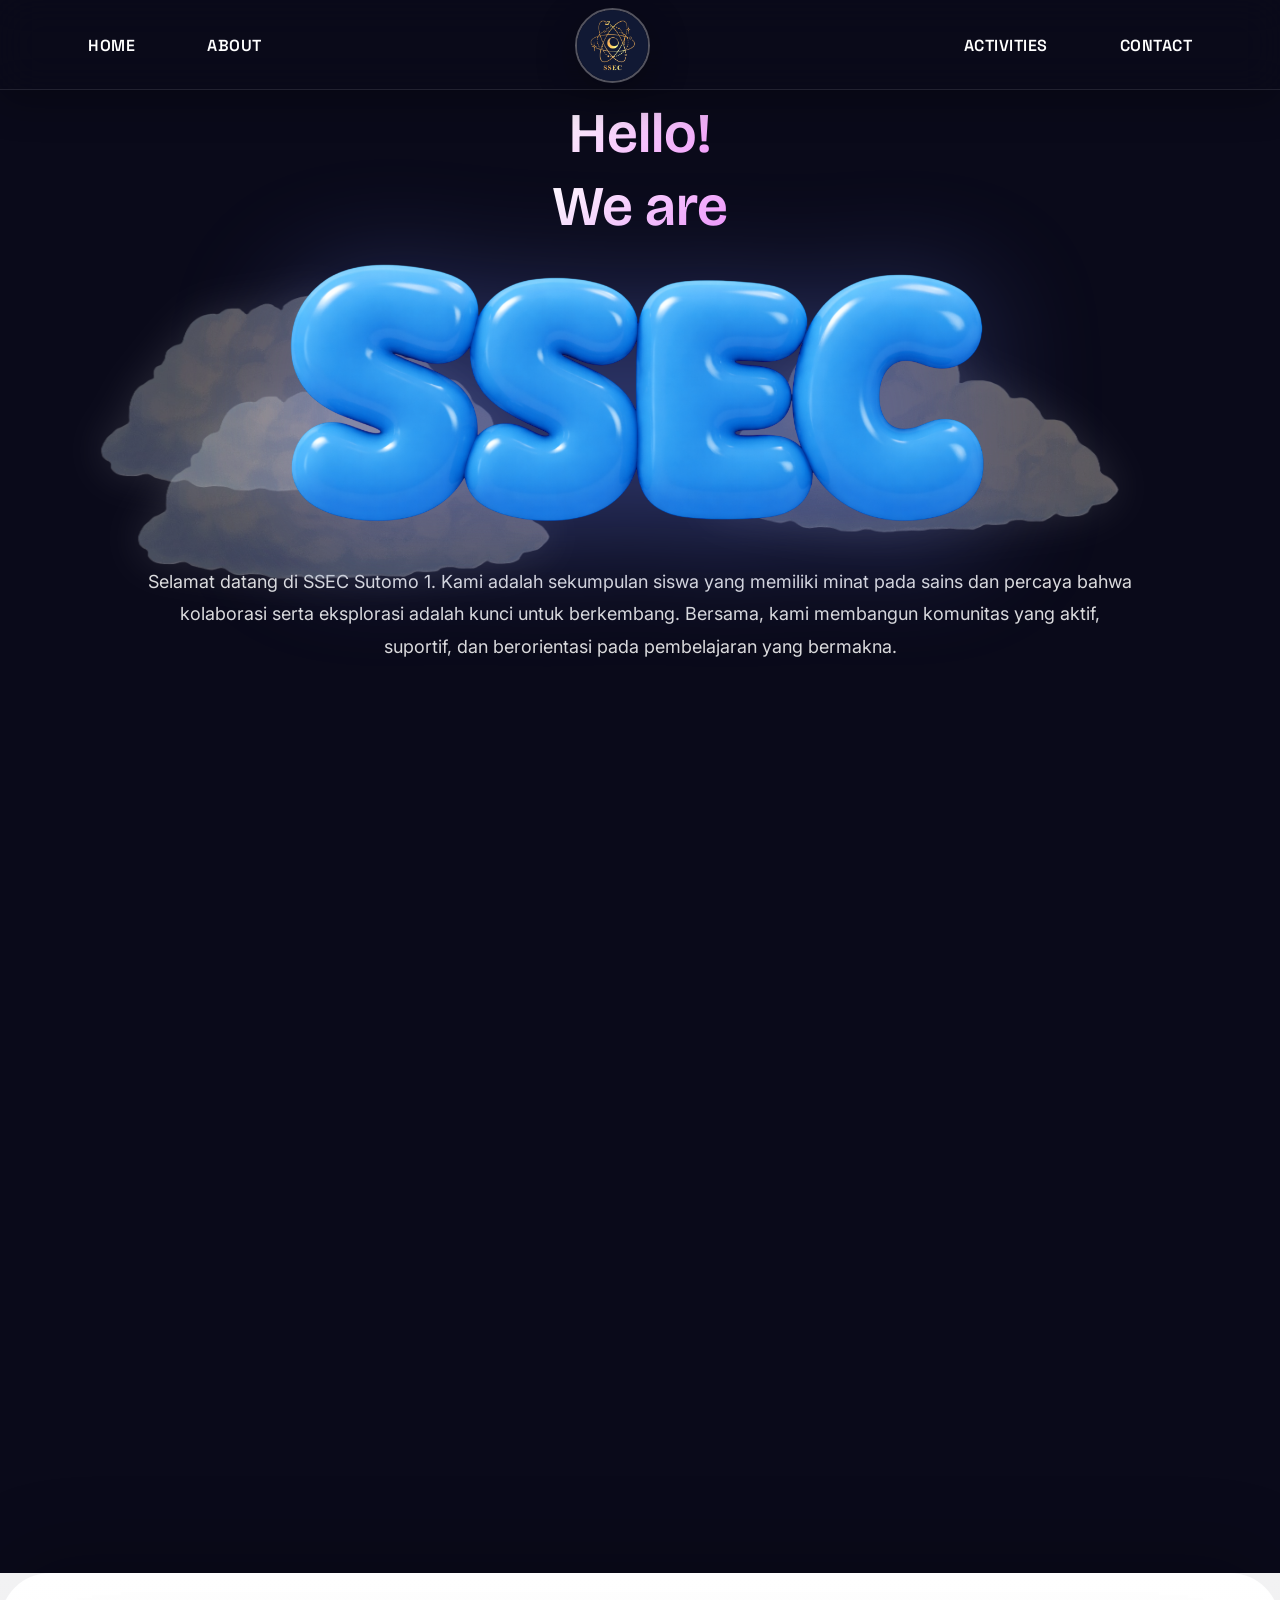
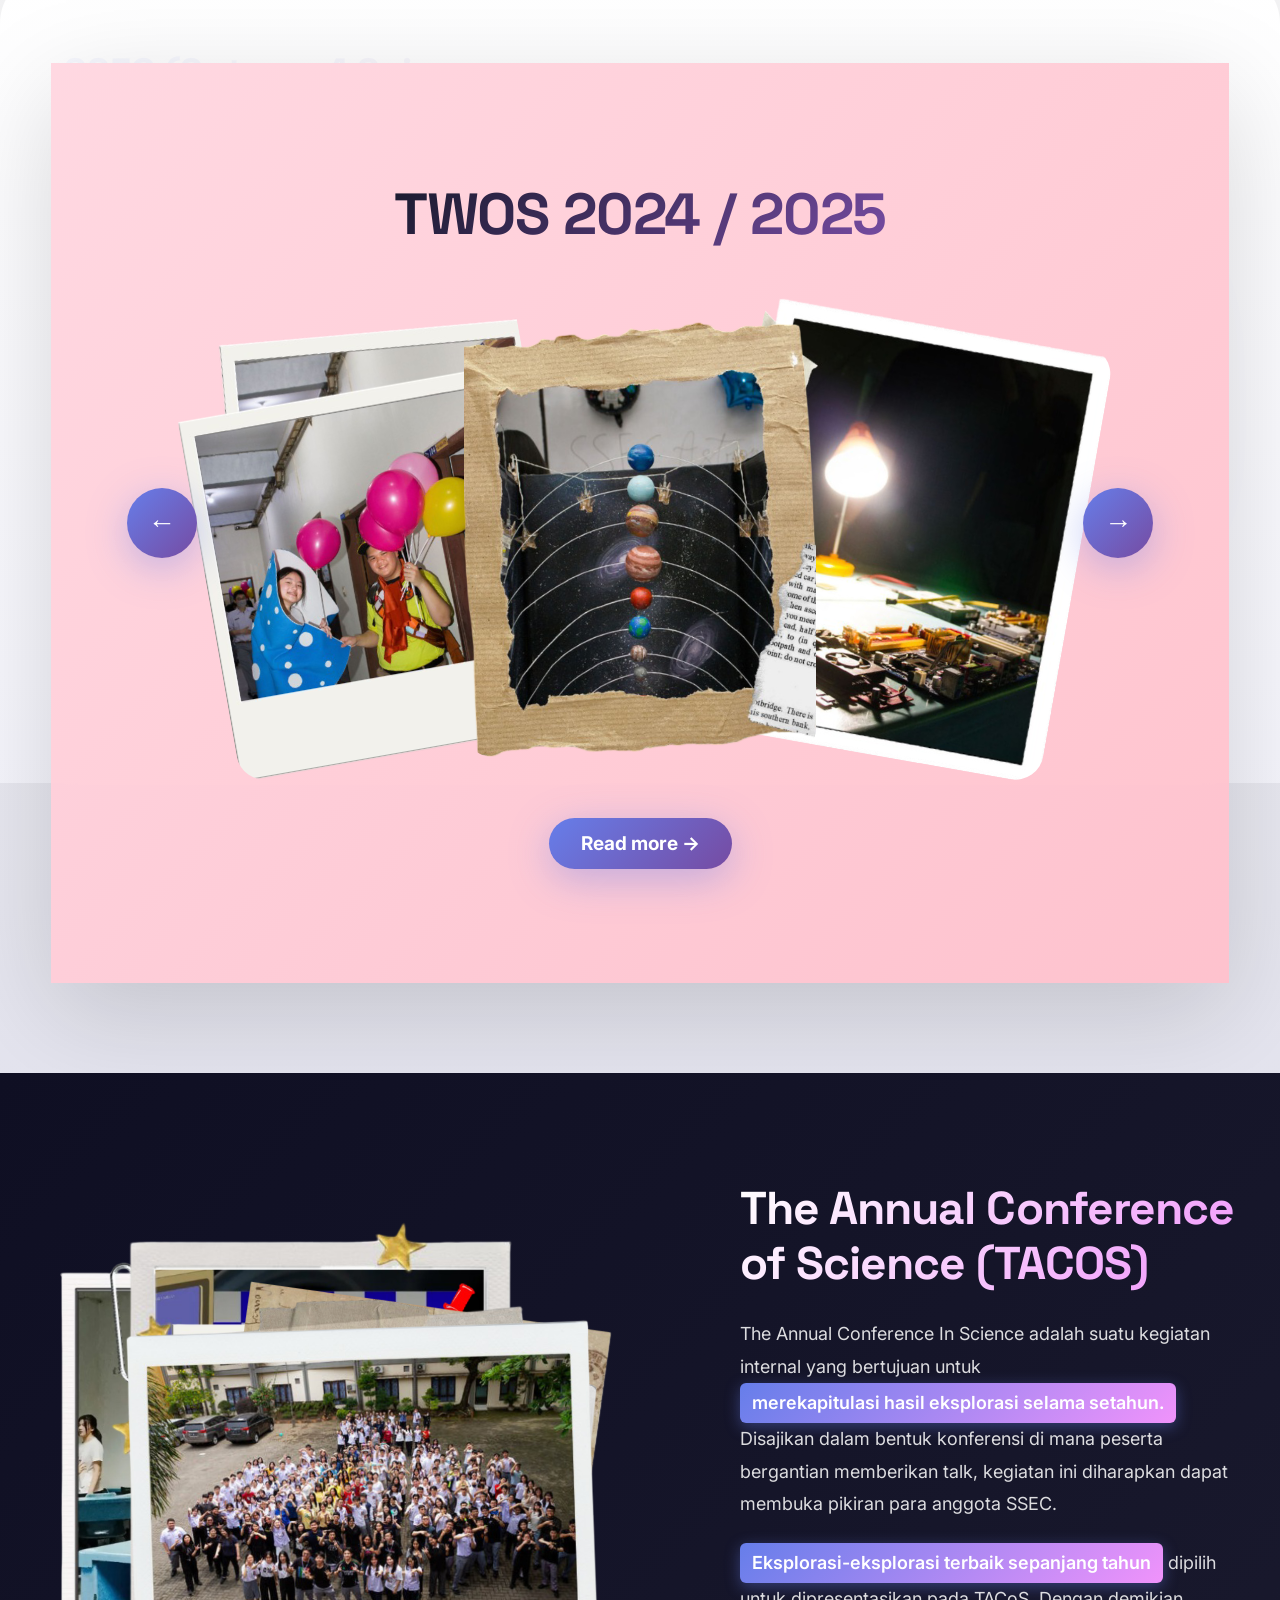
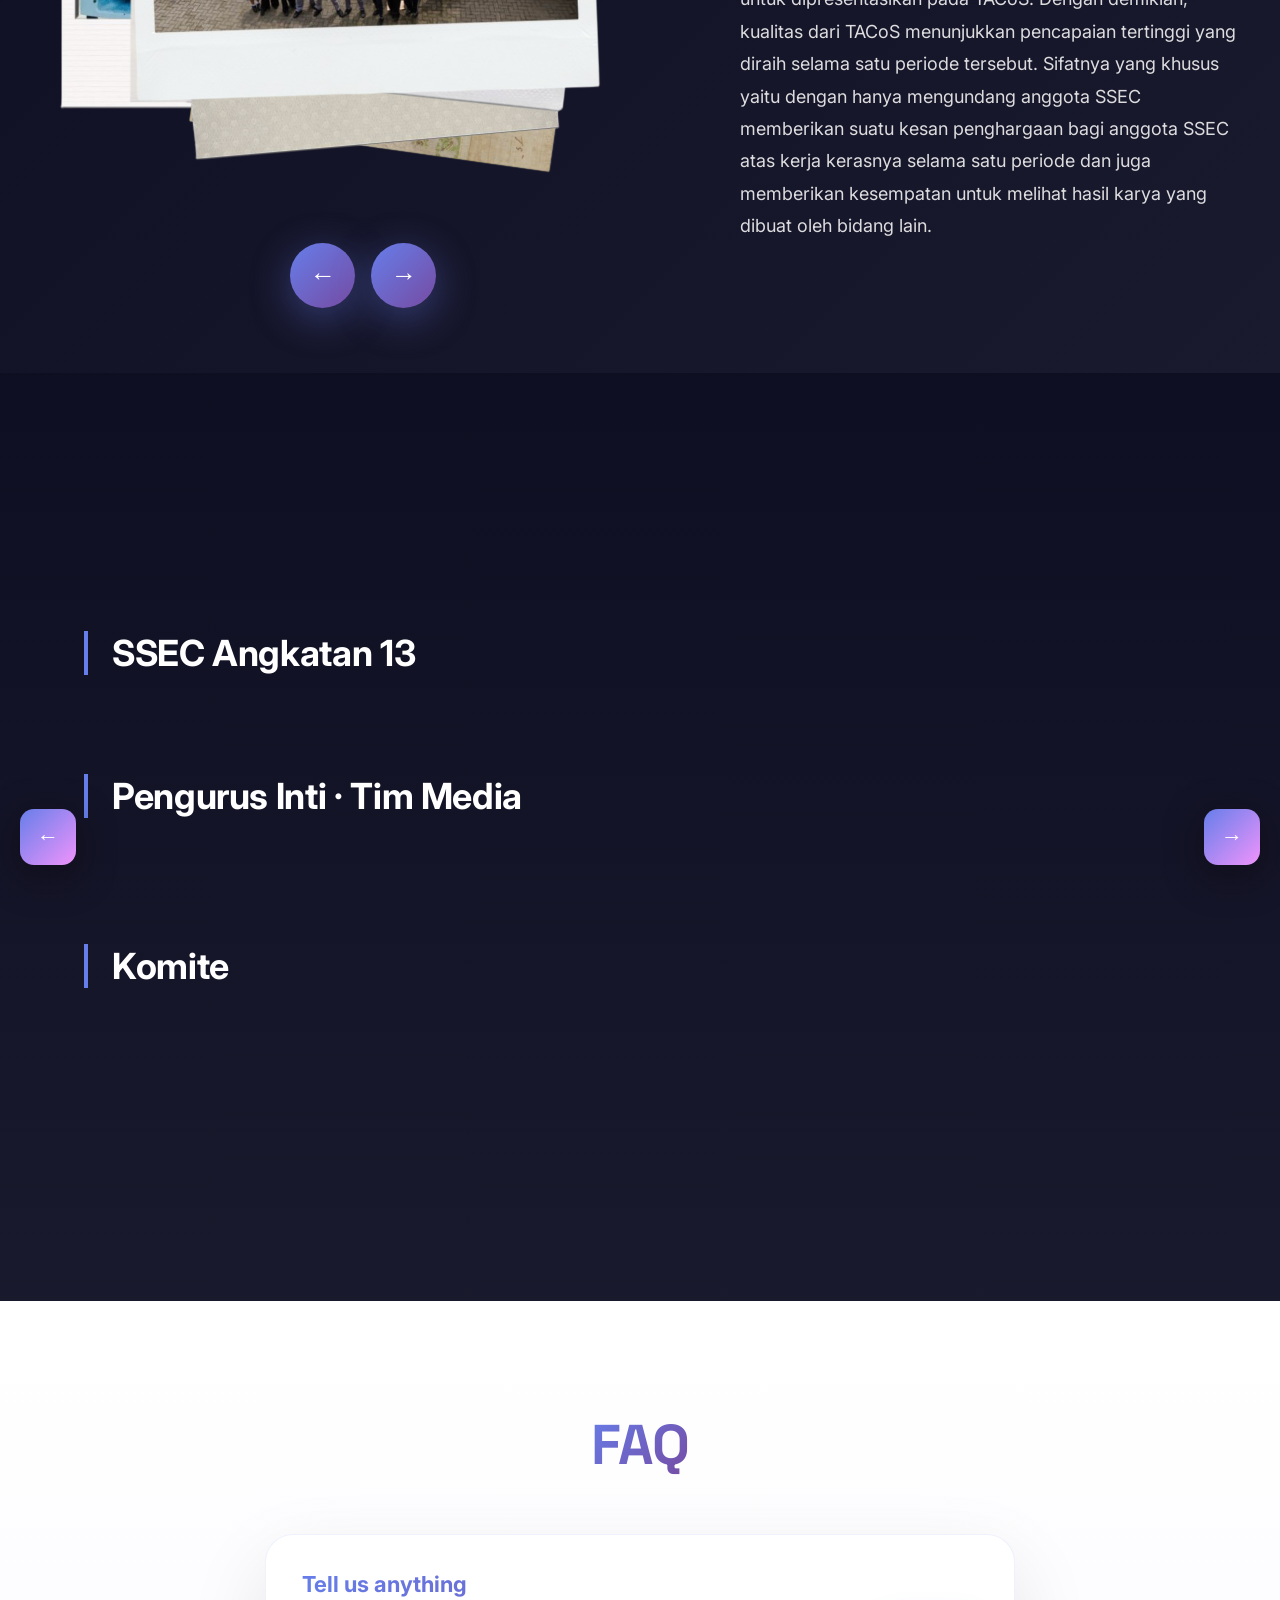
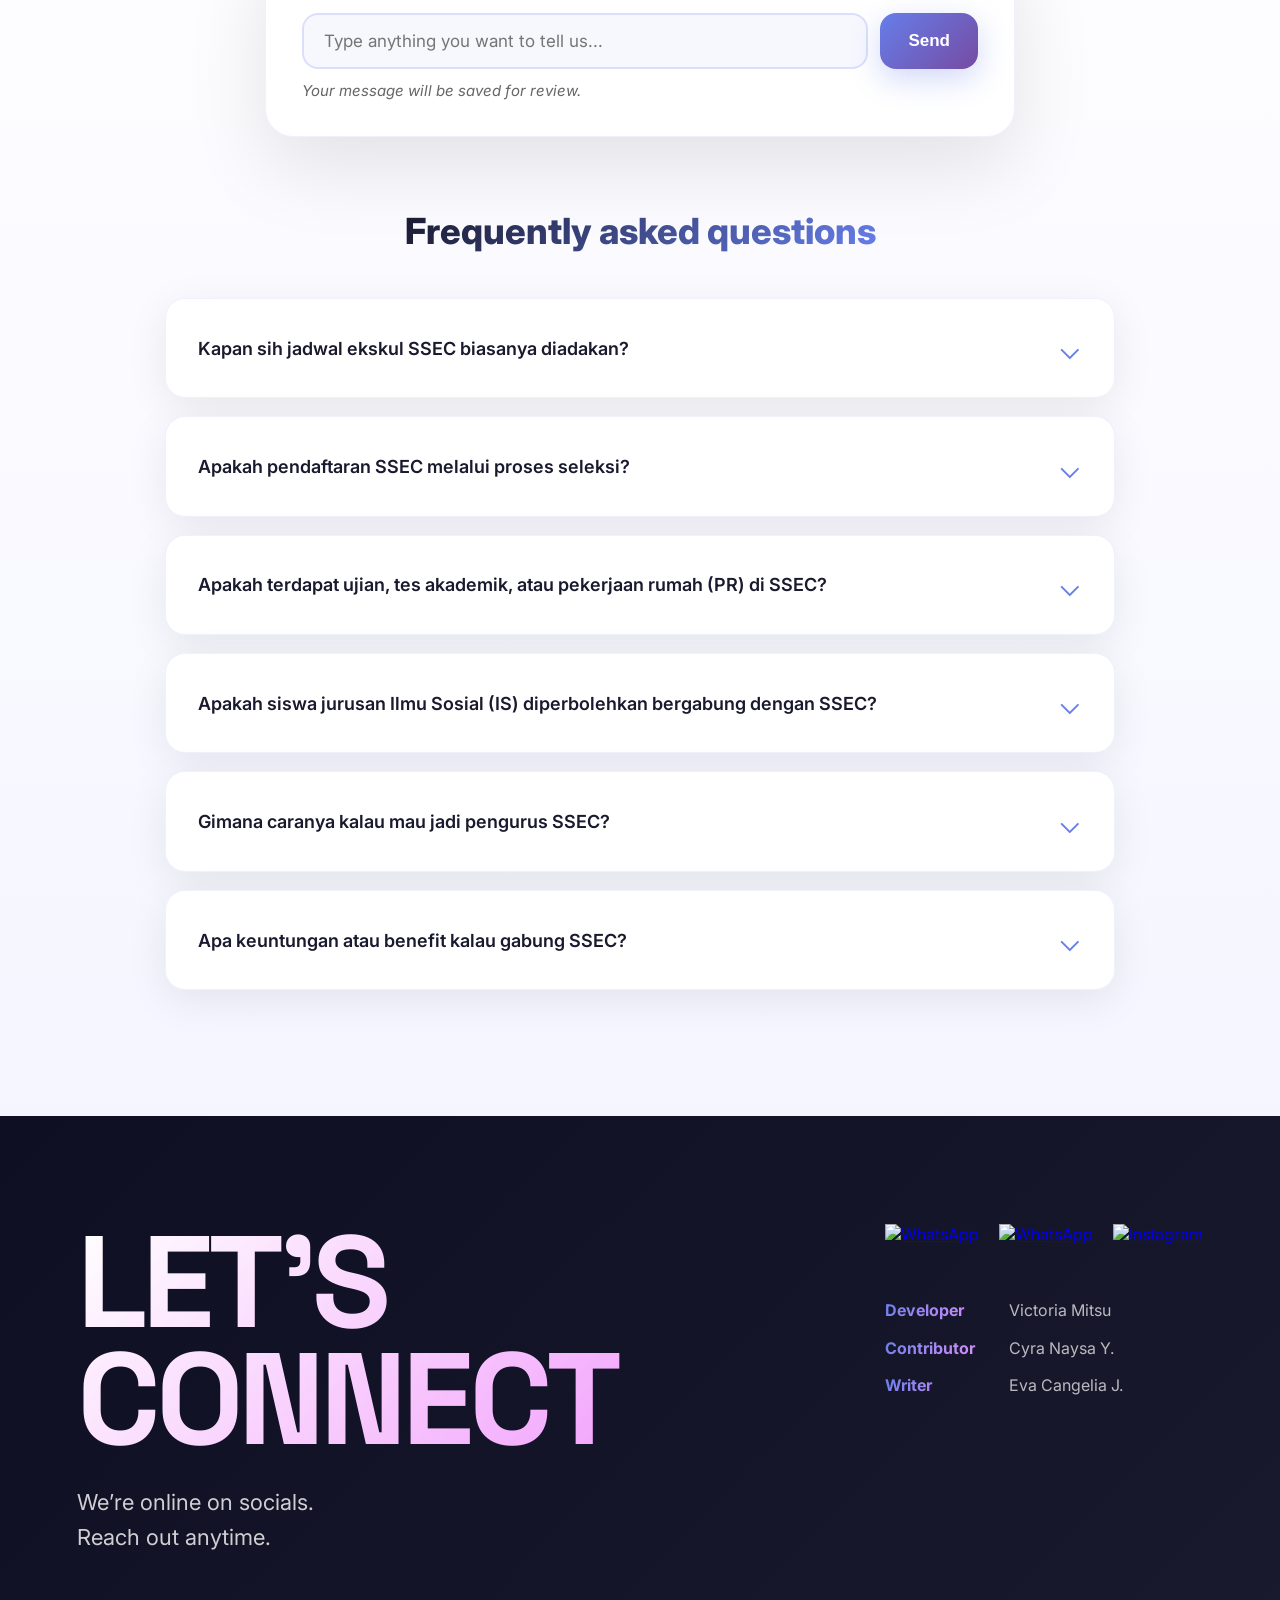
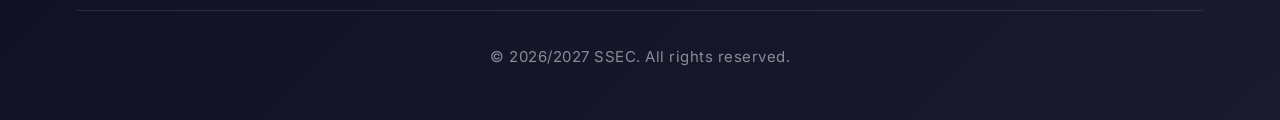
==== commit 42c157a0: "year and contacts update" ====
--- a/index.html
+++ b/index.html
@@ -13,26 +13,16 @@
     import { initializeApp } from "https://www.gstatic.com/firebasejs/12.7.0/firebase-app.js";
     import { getFirestore } from "https://www.gstatic.com/firebasejs/12.7.0/firebase-firestore.js";
 
-    const firebaseConfig = {
-      apiKey: "AIzaSyDE6XToUXNq9tVSVEn1rrTan9IuSLxN154",
-      authDomain: "ssecfaq2025-2026.firebaseapp.com",
-      projectId: "ssecfaq2025-2026",
-      storageBucket: "ssecfaq2025-2026.firebasestorage.app",
-      messagingSenderId: "773194493300",
-      appId: "1:773194493300:web:dbcdadfd26e43658855021"
-    };
 
     const app = initializeApp(firebaseConfig);
     const db = getFirestore(app);
-
-    // 🔥 THIS IS THE IMPORTANT LINE
     window.FIREBASE_DB = db;
 
     console.log("🔥 Firebase Firestore ready");
   </script>
 
   <script async src="https://www.instagram.com/embed.js"></script>
-  <title>SSEC 2025/2026</title>
+  <title>SSEC 2026/2027</title>
 </head>
 
 <body>
@@ -616,7 +606,12 @@
         <div class="footer-right">
 
           <div class="footer-contact">
-            <a href="https://wa.me/628116520080" target="_blank" aria-label="WhatsApp">
+            <a href="https://wa.me/6285275919470" target="_blank" aria-label="WhatsApp">
+              <img src="https://cdn.jsdelivr.net/npm/simple-icons@v9/icons/whatsapp.svg" alt="WhatsApp"
+                style=" height: 80px ">
+            </a>
+
+            <a href="https://wa.me/6285261615215" target="_blank" aria-label="WhatsApp">
               <img src="https://cdn.jsdelivr.net/npm/simple-icons@v9/icons/whatsapp.svg" alt="WhatsApp"
                 style=" height: 80px ">
             </a>
@@ -638,7 +633,7 @@
       </div>
 
       <div class="footer-bottom">
-        © 2025 SSEC. All rights reserved.
+        © 2026/2027 SSEC. All rights reserved.
       </div>
     </footer>
   </section>
@@ -1178,4 +1173,4 @@
 
 </body>
 
-</html>+</html>
--- a/style.css
+++ b/style.css
@@ -32,6 +32,7 @@
   background: #0a0a1a;
   color: var(--text-light);
 }
+
 /* ==========================================================================
    Loader
    ========================================================================== */
@@ -1268,13 +1269,15 @@
   z-index: 1;
 }
 
- .card-left:hover, .card-right:hover{
+.card-left:hover,
+.card-right:hover {
   z-index: 10;
   transform: translateY(-50%) rotate(var(--r)) scale(1.15);
 }
-.card-center:hover{
+
+.card-center:hover {
   z-index: 10;
-  transform:  translateX(-50%) translateY(-50%) rotate(var(--r)) scale(1.15);
+  transform: translateX(-50%) translateY(-50%) rotate(var(--r)) scale(1.15);
 }
 
 .card-wrap:hover .card {
@@ -1342,45 +1345,51 @@
 
 /* ========== TACOS SECTION - ENHANCED ========== */
 /* --- TACOS: side polaroids pinned to section edges --- */
-.tacos-section{
+.tacos-section {
   position: relative;
-  overflow: hidden; /* keeps them inside the section */
+  overflow: hidden;
+  /* keeps them inside the section */
 }
 
 /* keep your real content above */
-.tacos-container{
+.tacos-container {
   position: relative;
   z-index: 5;
 }
 
 /* side images */
-.tacos-side{
+.tacos-side {
   position: absolute;
   top: 50%;
   transform: translateY(-50%);
-  width: 360px;              /* adjust */
+  width: 360px;
+  /* adjust */
   max-width: 32vw;
   height: auto;
-  z-index: 1;                /* behind content */
+  z-index: 1;
+  /* behind content */
   pointer-events: none;
-  filter: drop-shadow(0 18px 28px rgba(0,0,0,.35));
+  filter: drop-shadow(0 18px 28px rgba(0, 0, 0, .35));
 }
 
 /* left pinned to far left */
-.tacos-side-left{
-  left: -220px;              /* negative = partially offscreen like SafetyWing */
+.tacos-side-left {
+  left: -220px;
+  /* negative = partially offscreen like SafetyWing */
   transform: translateY(-50%) rotate(-12deg);
 }
 
 /* right pinned to far right */
-.tacos-side-right{
+.tacos-side-right {
   right: -220px;
   transform: translateY(-50%) rotate(12deg);
 }
 
 /* hide on smaller screens */
-@media (max-width: 900px){
-  .tacos-side{ display: none; }
+@media (max-width: 900px) {
+  .tacos-side {
+    display: none;
+  }
 }
 
 .tacos-section {
@@ -1617,6 +1626,7 @@
     bottom: -70px;
   }
 }
+
 /* ========== RESPONSIVE BREAKPOINTS ========== */
 
 /* Large tablets and small desktops */
@@ -2055,24 +2065,262 @@
     border-radius: 16px !important;
   }
 
+  /* =========================
+   PRA CARD - RESPONSIVE FIX
+   ========================= */
+
+/* Grid: auto-wrap kolom sesuai lebar layar */
+.pra-grid{
+  display: grid;
+  grid-template-columns: repeat(auto-fit, minmax(180px, 1fr));
+  gap: 18px;
+  align-items: stretch;
+}
+
+/* Card: fleksibel tinggi, padding adaptif */
+.pra-card{
+  width: 100%;
+  max-width: 320px;
+  margin: 0 auto;              /* biar rapi saat kolom sedikit */
+  padding: 18px 16px;
+  border-radius: 18px;
+}
+
+/* Foto: jangan bikin layout melebar, auto scale */
+.pra-card img{
+  width: min(150px, 40vw);
+  height: auto;
+  display: block;
+  margin: 0 auto 12px;
+  border-radius: 16px;
+  object-fit: cover;
+}
+
+/* Nama & teks: wrap, jangan kepotong */
+.pra-card h4{
+  white-space: normal;
+  overflow-wrap: anywhere;
+  word-break: break-word;
+  line-height: 1.15;
+  font-size: clamp(16px, 3.8vw, 22px);
+}
+
+.pra-card p{
+  font-size: clamp(12px, 3.2vw, 14px);
+  line-height: 1.25;
+}
+
+/* ===============================
+PRA SSEC – FULLY RESPONSIVE
+Progressive Layout: 3-2 → 2-2-1 → 1-1-1-1-1
+===============================*/
+.pra-wrapper {
+  display: flex;
+  justify-content: center;
+  width: 100%;
+  padding: 0 20px;
+}
+
+.pra-card-grid {
+  display: grid;
+  grid-template-columns: repeat(6, 1fr);
+  gap: clamp(20px, 3vw, 40px);
+  max-width: 1400px;
+  width: 100%;
+}
+
+/* Desktop/Large: 3-2 layout (3 cards top, 2 cards bottom centered) */
+.pra-card:nth-child(1) {
+  grid-column: 1 / 3;
+}
+
+.pra-card:nth-child(2) {
+  grid-column: 3 / 5;
+}
+
+.pra-card:nth-child(3) {
+  grid-column: 5 / 7;
+}
+
+.pra-card:nth-child(4) {
+  grid-column: 2 / 4;
+}
+
+.pra-card:nth-child(5) {
+  grid-column: 4 / 6;
+}
+
+/* Card styling */
+.pra-card {
+  background: linear-gradient(180deg, #1c1c35, #14142a);
+  border-radius: clamp(18px, 2.5vw, 28px);
+  padding: clamp(24px, 4vw, 42px) clamp(16px, 3vw, 26px);
+  min-height: clamp(200px, 25vw, 260px);
+  text-align: center;
+  box-shadow: 0 30px 90px rgba(0, 0, 0, 0.6);
+  transition: transform 0.35s ease, box-shadow 0.35s ease;
+  display: flex;
+  flex-direction: column;
+  align-items: center;
+  justify-content: center;
+}
+
+.pra-card:hover {
+  transform: translateY(-12px) scale(1.03);
+  box-shadow: 0 45px 120px rgba(102, 126, 234, 0.45);
+}
+
+/* Image sizing */
+.pra-card img {
+  width: clamp(100px, 15vw, 150px);
+  height: clamp(100px, 15vw, 150px);
+  object-fit: cover;
+  border-radius: 50%;
+  margin-bottom: clamp(12px, 2vh, 20px);
+  border: 3px solid rgba(102, 126, 234, 0.3);
+  transition: all 0.3s ease;
+}
+
+.pra-card:hover img {
+  border-color: rgba(102, 126, 234, 0.8);
+  transform: scale(1.05);
+}
+
+/* Typography */
+.pra-card h4 {
+  font-size: clamp(14px, 2vw, 18px);
+  font-weight: 900;
+  margin-bottom: clamp(6px, 1vh, 10px);
+  color: white;
+  line-height: 1.3;
+  word-wrap: break-word;
+  hyphens: auto;
+}
+
+.pra-card p {
+  font-size: clamp(13px, 1.8vw, 15px);
+  font-weight: 600;
+  opacity: 0.9;
+  margin-bottom: clamp(4px, 0.8vh, 6px);
+  color: rgba(240, 147, 251, 0.9);
+}
+
+.pra-card span {
+  font-size: clamp(12px, 1.6vw, 14px);
+  opacity: 0.65;
+  color: rgba(255, 255, 255, 0.7);
+}
+
+/* Medium screens: 2-2-1 layout (2 cards, 2 cards, 1 card centered) */
+@media (max-width: 950px) and (min-width: 601px) {
+  .pra-card-grid {
+    grid-template-columns: repeat(2, 1fr) !important;
+    gap: clamp(16px, 2.5vw, 30px);
+  }
+
+  /* First row: 2 cards */
+  .pra-card:nth-child(1) {
+    grid-column: 1 / 2 !important;
+  }
+
+  .pra-card:nth-child(2) {
+    grid-column: 2 / 3 !important;
+  }
+
+  /* Second row: 2 cards */
+  .pra-card:nth-child(3) {
+    grid-column: 1 / 2 !important;
+  }
+
+  .pra-card:nth-child(4) {
+    grid-column: 2 / 3 !important;
+  }
+
+  /* Third row: 1 card centered */
+  .pra-card:nth-child(5) {
+    grid-column: 1 / 3 !important;
+    max-width: 400px;
+    margin: 0 auto;
+    width: 100%;
+  }
+  
   .pra-card {
-    padding: 28px 18px;
+    min-height: clamp(180px, 22vw, 240px);
+  }
+}
+
+/* Mobile: 1-1-1-1-1 layout (all cards stacked vertically) */
+@media (max-width: 600px) {
+  .pra-wrapper {
+    padding: 0 15px;
+  }
+  
+  .pra-card-grid {
+    grid-template-columns: 1fr !important;
+    gap: 20px;
+  }
+
+  .pra-card:nth-child(1),
+  .pra-card:nth-child(2),
+  .pra-card:nth-child(3),
+  .pra-card:nth-child(4),
+  .pra-card:nth-child(5) {
+    grid-column: span 1 !important;
+    max-width: 100% !important;
+    margin: 0 !important;
+  }
+  
+  .pra-card {
+    padding: 28px 20px;
     min-height: 200px;
-    border-radius: 22px;
-  }
-
+    border-radius: 20px;
+  }
+  
+  .pra-card img {
+    width: 120px;
+    height: 120px;
+  }
+  
   .pra-card h4 {
     font-size: 16px;
   }
-
+  
   .pra-card p {
     font-size: 14px;
   }
-
+  
   .pra-card span {
     font-size: 13px;
   }
-
+}
+
+/* Extra small devices */
+@media (max-width: 400px) {
+  .pra-card {
+    padding: 24px 16px;
+    min-height: 180px;
+  }
+  
+  .pra-card img {
+    width: 100px;
+    height: 100px;
+    margin-bottom: 12px;
+  }
+  
+  .pra-card h4 {
+    font-size: 15px;
+    margin-bottom: 6px;
+  }
+  
+  .pra-card p {
+    font-size: 13px;
+    margin-bottom: 4px;
+  }
+  
+  .pra-card span {
+    font-size: 12px;
+  }
+}
   .faq-section {
     padding: 50px 15px;
   }
@@ -2161,6 +2409,7 @@
 
 /* Extra small devices */
 @media (max-width: 380px) {
+
   .hero-title-text-left,
   .hero-title-text-right {
     font-size: 1.8rem;
@@ -2206,6 +2455,7 @@
     right: 5px;
   }
 }
+
 /* ========== STUDIO & FAQ & FOOTER SECTIONS ========== */
 .studio-section {
   background: linear-gradient(180deg, rgba(15, 15, 35, 0.98) 0%, rgba(26, 26, 46, 0.98) 100%);
@@ -2293,7 +2543,8 @@
 }
 
 /* ===============================
-PRA SSEC – TRUE 3–2 CENTER===============================*/ .pra-wrapper {
+PRA SSEC – TRUE 3–2 CENTER===============================*/
+.pra-wrapper {
   display: flex;
   justify-content: center;
   width: 100%;
@@ -2932,4 +3183,20 @@
 ::-moz-selection {
   background: rgba(102, 126, 234, 0.3);
   color: white;
-}+}
+
+/* --- FIX: Pra SSEC kepotong di HP --- */
+
+/* Jangan clip vertikalnya (tetap hide yang horizontal buat slide) */
+.studio-viewport {
+  overflow-x: hidden;
+  overflow-y: visible;
+}
+
+/* Di HP, jangan center konten slide (biar mulai dari atas, bukan “ketarik” ke tengah) */
+@media (max-width: 900px) {
+  .studio-slide {
+    justify-content: flex-start;
+    /* override yg center */
+  }
+}
